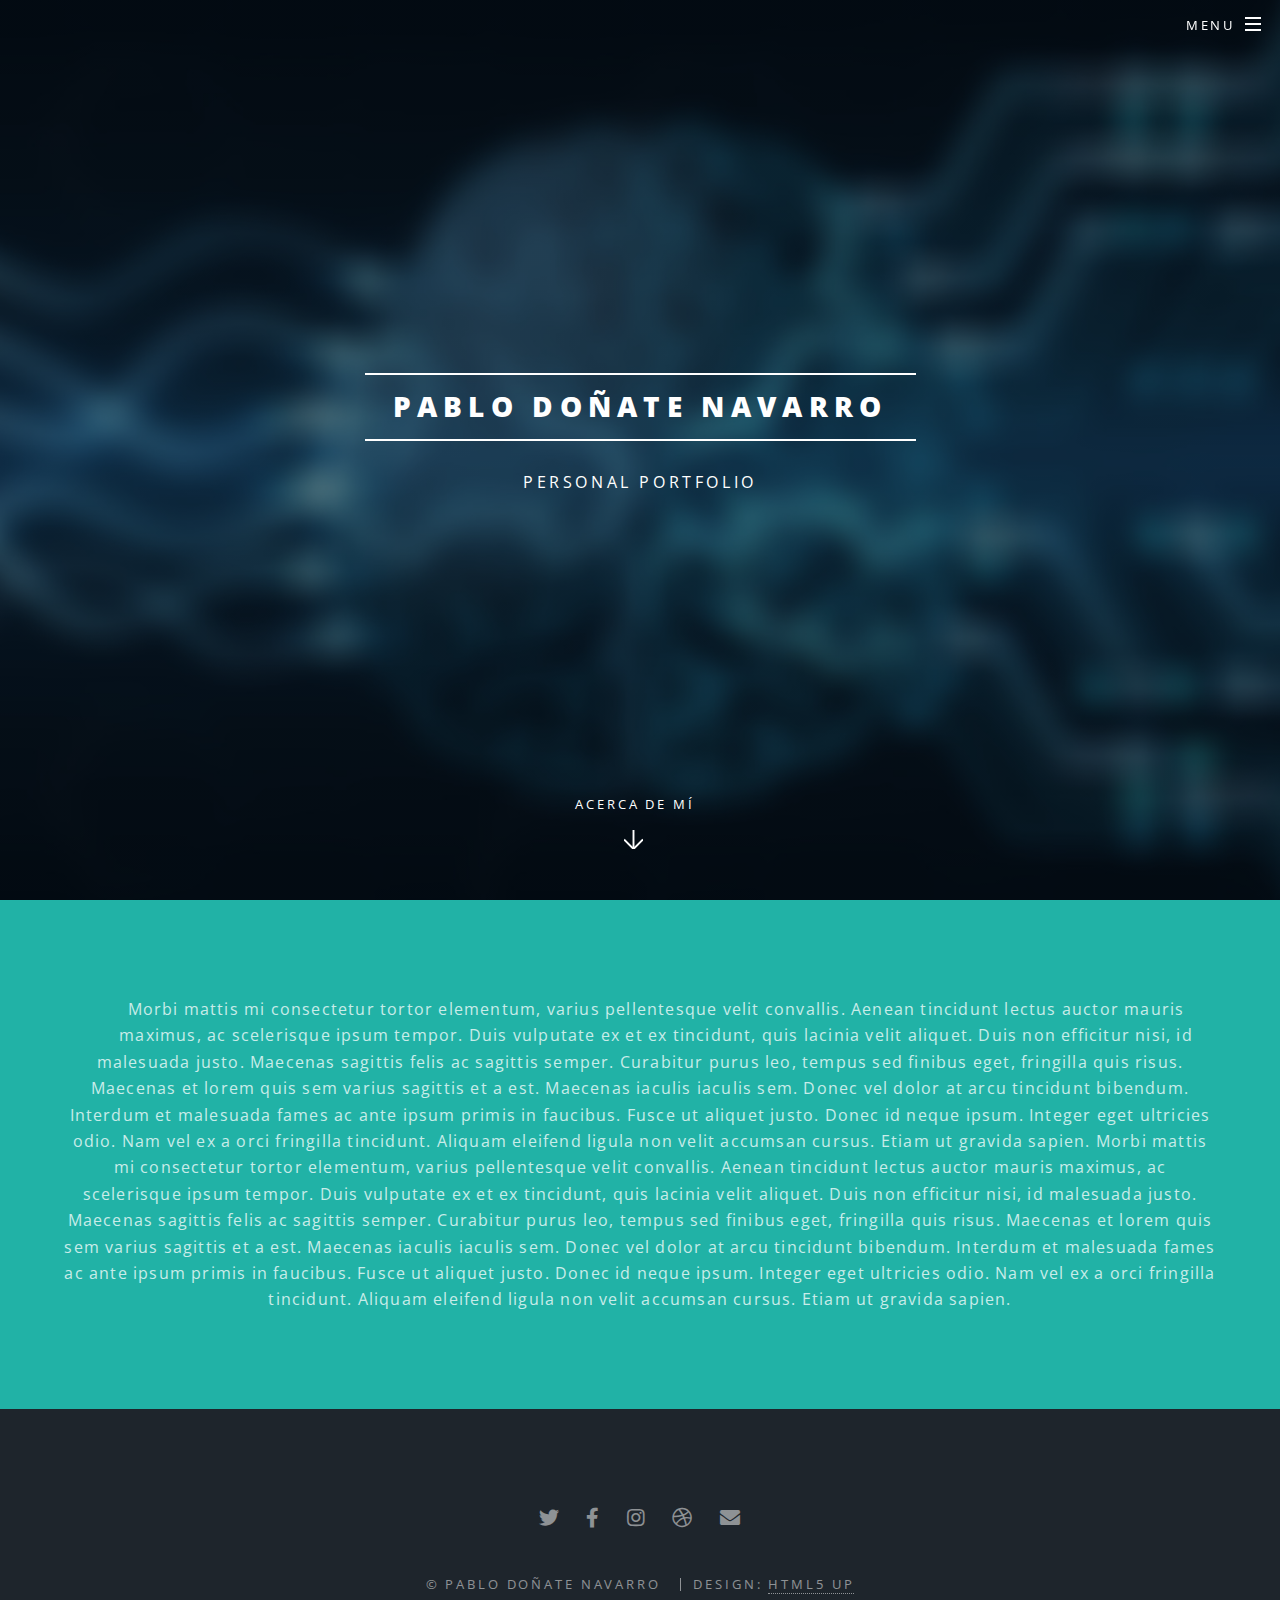
==== index.html @ fe50229f "Update index.html" ====
<!DOCTYPE HTML>
<!--
	Pablo Doñate Navarro
	html5up.net | @ajlkn
	Free for personal and commercial use under the CCA 3.0 license (html5up.net/license)
-->
<html>

<head>
	<title>Pablo Doñate Navarro</title>
	<meta charset="utf-8" />
	<meta name="viewport" content="width=device-width, initial-scale=1, user-scalable=no" />
	<link rel="stylesheet" href="assets/css/main.css" />
	<noscript>
		<link rel="stylesheet" href="assets/css/noscript.css" />
	</noscript>
</head>

<body class="landing is-preload">

	<!-- Page Wrapper -->
	<div id="page-wrapper">

		<!-- Header -->
		<header id="header" class="alt">
			<h1><a href="index.html">Pablo Doñate Navarro</a></h1>
			<nav id="nav">
				<ul>
					<li class="special">
						<a href="#menu" class="menuToggle"><span>Menu</span></a>
						<div id="menu">
							<ul>
								<li><a href="index.html">Home</a></li>
								<li><a href="projects.html">Proyectos</a></li>
								<li><a href="contact.html">Contacto</a></li>
							</ul>
						</div>
					</li>
				</ul>
			</nav>
		</header>

		<!-- Banner -->
		<section id="banner">
			<div class="inner">
				<h2>Pablo Doñate Navarro</h2>
				<p>Personal Portfolio</p>
			</div>
			<a href="#one" class="more scrolly">Acerca de mí</a>
		</section>

		<!-- One -->
		<section id="one" class="wrapper style1 special">
			<div class="inner text-justify">
				<p><span class="image left"><img src="images/Foto graduación.png" alt="" /></span>Morbi mattis mi
					consectetur tortor elementum, varius pellentesque velit convallis. Aenean tincidunt lectus
					auctor mauris maximus, ac scelerisque ipsum tempor. Duis vulputate ex et ex tincidunt, quis
					lacinia velit aliquet. Duis non efficitur nisi, id malesuada justo. Maecenas sagittis felis
					ac sagittis semper. Curabitur purus leo, tempus sed finibus eget, fringilla quis risus.
					Maecenas et lorem quis sem varius sagittis et a est. Maecenas iaculis iaculis sem. Donec vel
					dolor at arcu tincidunt bibendum. Interdum et malesuada fames ac ante ipsum primis in
					faucibus. Fusce ut aliquet justo. Donec id neque ipsum. Integer eget ultricies odio. Nam vel
					ex a orci fringilla tincidunt. Aliquam eleifend ligula non velit accumsan cursus. Etiam ut
					gravida sapien. Morbi mattis mi consectetur tortor elementum, varius pellentesque velit
					convallis. Aenean tincidunt lectus auctor mauris maximus, ac scelerisque ipsum tempor. Duis
					vulputate ex et ex tincidunt, quis lacinia velit aliquet. Duis non efficitur nisi, id
					malesuada justo. Maecenas sagittis felis ac sagittis semper. Curabitur purus leo, tempus sed
					finibus eget, fringilla quis risus. Maecenas et lorem quis sem varius sagittis et a est.
					Maecenas iaculis iaculis sem. Donec vel dolor at arcu tincidunt bibendum. Interdum et
					malesuada fames ac ante ipsum primis in faucibus. Fusce ut aliquet justo. Donec id neque
					ipsum. Integer eget ultricies odio. Nam vel ex a orci fringilla tincidunt. Aliquam eleifend
					ligula non velit accumsan cursus. Etiam ut gravida sapien.</p>
			</div>
		</section>

		<!-- Footer -->
		<footer id="footer">
			<ul class="icons">
				<li><a href="#" class="icon brands fa-twitter"><span class="label">Twitter</span></a></li>
				<li><a href="#" class="icon brands fa-facebook-f"><span class="label">Facebook</span></a></li>
				<li><a href="#" class="icon brands fa-instagram"><span class="label">Instagram</span></a></li>
				<li><a href="#" class="icon brands fa-dribbble"><span class="label">Dribbble</span></a></li>
				<li><a href="#" class="icon solid fa-envelope"><span class="label">Email</span></a></li>
			</ul>
			<ul class="copyright">
				<li>&copy; Pablo Doñate Navarro</li>
				<li>Design: <a href="http://html5up.net">HTML5 UP</a></li>
			</ul>
		</footer>

	</div>

	<!-- Scripts -->
	<script src="assets/js/jquery.min.js"></script>
	<script src="assets/js/jquery.scrollex.min.js"></script>
	<script src="assets/js/jquery.scrolly.min.js"></script>
	<script src="assets/js/browser.min.js"></script>
	<script src="assets/js/breakpoints.min.js"></script>
	<script src="assets/js/util.js"></script>
	<script src="assets/js/main.js"></script>

</body>

</html>
---- assets/css/main.css ----
@import url(fontawesome-all.min.css);
@import url("https://fonts.googleapis.com/css?family=Open+Sans:400,400italic,600,600italic,800,800italic");

/*
	Spectral by HTML5 UP
	html5up.net | @ajlkn
	Free for personal and commercial use under the CCA 3.0 license (html5up.net/license)
*/

html, body, div, span, applet, object,
iframe, h1, h2, h3, h4, h5, h6, p, blockquote,
pre, a, abbr, acronym, address, big, cite,
code, del, dfn, em, img, ins, kbd, q, s, samp,
small, strike, strong, sub, sup, tt, var, b,
u, i, center, dl, dt, dd, ol, ul, li, fieldset,
form, label, legend, table, caption, tbody,
tfoot, thead, tr, th, td, article, aside,
canvas, details, embed, figure, figcaption,
footer, header, hgroup, menu, nav, output, ruby,
section, summary, time, mark, audio, video {
	margin: 0;
	padding: 0;
	border: 0;
	font-size: 100%;
	font: inherit;
	vertical-align: baseline;}

article, aside, details, figcaption, figure,
footer, header, hgroup, menu, nav, section {
	display: block;}

body {
	line-height: 1;
}

ol, ul {
	list-style: none;
}

blockquote, q {
	quotes: none;
}

	blockquote:before, blockquote:after, q:before, q:after {
		content: '';
		content: none;
	}

table {
	border-collapse: collapse;
	border-spacing: 0;
}

body {
	-webkit-text-size-adjust: none;
}

mark {
	background-color: transparent;
	color: inherit;
}

input::-moz-focus-inner {
	border: 0;
	padding: 0;
}

input, select, textarea {
	-moz-appearance: none;
	-webkit-appearance: none;
	-ms-appearance: none;
	appearance: none;
}

/* Basic */

	@-ms-viewport {
		width: device-width;
	}

	html {
		box-sizing: border-box;
	}

	*, *:before, *:after {
		box-sizing: inherit;
	}

	body {
		background: #2e3842;
	}

		body.is-preload *, body.is-preload *:before, body.is-preload *:after {
			-moz-animation: none !important;
			-webkit-animation: none !important;
			-ms-animation: none !important;
			animation: none !important;
			-moz-transition: none !important;
			-webkit-transition: none !important;
			-ms-transition: none !important;
			transition: none !important;
		}

	body, input, select, textarea {
		color: #fff;
		font-family: "Open Sans", Helvetica, sans-serif;
		font-size: 15pt;
		font-weight: 400;
		letter-spacing: 0.075em;
		line-height: 1.65em;
	}

		@media screen and (max-width: 1680px) {

			body, input, select, textarea {
				font-size: 13pt;
			}

		}

		@media screen and (max-width: 1280px) {

			body, input, select, textarea {
				font-size: 12pt;
			}

		}

		@media screen and (max-width: 736px) {

			body, input, select, textarea {
				font-size: 11pt;
				letter-spacing: 0.0375em;
			}

		}

	a {
		-moz-transition: color 0.2s ease, border-bottom-color 0.2s ease;
		-webkit-transition: color 0.2s ease, border-bottom-color 0.2s ease;
		-ms-transition: color 0.2s ease, border-bottom-color 0.2s ease;
		transition: color 0.2s ease, border-bottom-color 0.2s ease;
		border-bottom: dotted 1px;
		color: inherit;
		text-decoration: none;
	}

		a:hover {
			border-bottom-color: transparent;
		}

	strong, b {
		color: #fff;
		font-weight: 600;
	}

	em, i {
		font-style: italic;
	}

	p {
		margin: 0 0 2em 0;
	}

	h1, h2, h3, h4, h5, h6 {
		color: #fff;
		font-weight: 800;
		letter-spacing: 0.225em;
		line-height: 1em;
		margin: 0 0 1em 0;
		text-transform: uppercase;
	}

		h1 a, h2 a, h3 a, h4 a, h5 a, h6 a {
			color: inherit;
			text-decoration: none;
		}

	h2 {
		font-size: 1.35em;
		line-height: 1.75em;
	}

		@media screen and (max-width: 736px) {

			h2 {
				font-size: 1.1em;
				line-height: 1.65em;
			}

		}

	h3 {
		font-size: 1.15em;
		line-height: 1.75em;
	}

		@media screen and (max-width: 736px) {

			h3 {
				font-size: 1em;
				line-height: 1.65em;
			}

		}

	h4 {
		font-size: 1em;
		line-height: 1.5em;
	}

	h5 {
		font-size: 0.8em;
		line-height: 1.5em;
	}

	h6 {
		font-size: 0.7em;
		line-height: 1.5em;
	}

	sub {
		font-size: 0.8em;
		position: relative;
		top: 0.5em;
	}

	sup {
		font-size: 0.8em;
		position: relative;
		top: -0.5em;
	}

	hr {
		border: 0;
		border-bottom: solid 2px #fff;
		margin: 3em 0;
	}

		hr.major {
			margin: 4.5em 0;
		}

	blockquote {
		border-left: solid 4px #fff;
		font-style: italic;
		margin: 0 0 2em 0;
		padding: 0.5em 0 0.5em 2em;
	}

	code {
		background: rgba(144, 144, 144, 0.25);
		border-radius: 3px;
		font-family: "Courier New", monospace;
		font-size: 0.9em;
		letter-spacing: 0;
		margin: 0 0.25em;
		padding: 0.25em 0.65em;
	}

	pre {
		-webkit-overflow-scrolling: touch;
		font-family: "Courier New", monospace;
		font-size: 0.9em;
		margin: 0 0 2em 0;
	}

		pre code {
			display: block;
			line-height: 1.75em;
			padding: 1em 1.5em;
			overflow-x: auto;
		}

	.align-left {
		text-align: left;
	}

	.align-center {
		text-align: center;
	}

	.align-right {
		text-align: right;
	}

/* Row */

	.row {
		display: flex;
		flex-wrap: wrap;
		box-sizing: border-box;
		align-items: stretch;
	}

		.row > * {
			box-sizing: border-box;
		}

		.row.gtr-uniform > * > :last-child {
			margin-bottom: 0;
		}

		.row.aln-left {
			justify-content: flex-start;
		}

		.row.aln-center {
			justify-content: center;
		}

		.row.aln-right {
			justify-content: flex-end;
		}

		.row.aln-top {
			align-items: flex-start;
		}

		.row.aln-middle {
			align-items: center;
		}

		.row.aln-bottom {
			align-items: flex-end;
		}

		.row > .imp {
			order: -1;
		}

		.row > .col-1 {
			width: 8.33333%;
		}

		.row > .off-1 {
			margin-left: 8.33333%;
		}

		.row > .col-2 {
			width: 16.66667%;
		}

		.row > .off-2 {
			margin-left: 16.66667%;
		}

		.row > .col-3 {
			width: 25%;
		}

		.row > .off-3 {
			margin-left: 25%;
		}

		.row > .col-4 {
			width: 33.33333%;
		}

		.row > .off-4 {
			margin-left: 33.33333%;
		}

		.row > .col-5 {
			width: 41.66667%;
		}

		.row > .off-5 {
			margin-left: 41.66667%;
		}

		.row > .col-6 {
			width: 50%;
		}

		.row > .off-6 {
			margin-left: 50%;
		}

		.row > .col-7 {
			width: 58.33333%;
		}

		.row > .off-7 {
			margin-left: 58.33333%;
		}

		.row > .col-8 {
			width: 66.66667%;
		}

		.row > .off-8 {
			margin-left: 66.66667%;
		}

		.row > .col-9 {
			width: 75%;
		}

		.row > .off-9 {
			margin-left: 75%;
		}

		.row > .col-10 {
			width: 83.33333%;
		}

		.row > .off-10 {
			margin-left: 83.33333%;
		}

		.row > .col-11 {
			width: 91.66667%;
		}

		.row > .off-11 {
			margin-left: 91.66667%;
		}

		.row > .col-12 {
			width: 100%;
		}

		.row > .off-12 {
			margin-left: 100%;
		}

		.row.gtr-0 {
			margin-top: 0;
			margin-left: 0em;
		}

			.row.gtr-0 > * {
				padding: 0 0 0 0em;
			}

			.row.gtr-0.gtr-uniform {
				margin-top: 0em;
			}

				.row.gtr-0.gtr-uniform > * {
					padding-top: 0em;
				}

		.row.gtr-25 {
			margin-top: 0;
			margin-left: -0.375em;
		}

			.row.gtr-25 > * {
				padding: 0 0 0 0.375em;
			}

			.row.gtr-25.gtr-uniform {
				margin-top: -0.375em;
			}

				.row.gtr-25.gtr-uniform > * {
					padding-top: 0.375em;
				}

		.row.gtr-50 {
			margin-top: 0;
			margin-left: -0.75em;
		}

			.row.gtr-50 > * {
				padding: 0 0 0 0.75em;
			}

			.row.gtr-50.gtr-uniform {
				margin-top: -0.75em;
			}

				.row.gtr-50.gtr-uniform > * {
					padding-top: 0.75em;
				}

		.row {
			margin-top: 0;
			margin-left: -1.5em;
		}

			.row > * {
				padding: 0 0 0 1.5em;
			}

			.row.gtr-uniform {
				margin-top: -1.5em;
			}

				.row.gtr-uniform > * {
					padding-top: 1.5em;
				}

		.row.gtr-150 {
			margin-top: 0;
			margin-left: -2.25em;
		}

			.row.gtr-150 > * {
				padding: 0 0 0 2.25em;
			}

			.row.gtr-150.gtr-uniform {
				margin-top: -2.25em;
			}

				.row.gtr-150.gtr-uniform > * {
					padding-top: 2.25em;
				}

		.row.gtr-200 {
			margin-top: 0;
			margin-left: -3em;
		}

			.row.gtr-200 > * {
				padding: 0 0 0 3em;
			}

			.row.gtr-200.gtr-uniform {
				margin-top: -3em;
			}

				.row.gtr-200.gtr-uniform > * {
					padding-top: 3em;
				}

		@media screen and (max-width: 1680px) {

			.row {
				display: flex;
				flex-wrap: wrap;
				box-sizing: border-box;
				align-items: stretch;
			}

				.row > * {
					box-sizing: border-box;
				}

				.row.gtr-uniform > * > :last-child {
					margin-bottom: 0;
				}

				.row.aln-left {
					justify-content: flex-start;
				}

				.row.aln-center {
					justify-content: center;
				}

				.row.aln-right {
					justify-content: flex-end;
				}

				.row.aln-top {
					align-items: flex-start;
				}

				.row.aln-middle {
					align-items: center;
				}

				.row.aln-bottom {
					align-items: flex-end;
				}

				.row > .imp-xlarge {
					order: -1;
				}

				.row > .col-1-xlarge {
					width: 8.33333%;
				}

				.row > .off-1-xlarge {
					margin-left: 8.33333%;
				}

				.row > .col-2-xlarge {
					width: 16.66667%;
				}

				.row > .off-2-xlarge {
					margin-left: 16.66667%;
				}

				.row > .col-3-xlarge {
					width: 25%;
				}

				.row > .off-3-xlarge {
					margin-left: 25%;
				}

				.row > .col-4-xlarge {
					width: 33.33333%;
				}

				.row > .off-4-xlarge {
					margin-left: 33.33333%;
				}

				.row > .col-5-xlarge {
					width: 41.66667%;
				}

				.row > .off-5-xlarge {
					margin-left: 41.66667%;
				}

				.row > .col-6-xlarge {
					width: 50%;
				}

				.row > .off-6-xlarge {
					margin-left: 50%;
				}

				.row > .col-7-xlarge {
					width: 58.33333%;
				}

				.row > .off-7-xlarge {
					margin-left: 58.33333%;
				}

				.row > .col-8-xlarge {
					width: 66.66667%;
				}

				.row > .off-8-xlarge {
					margin-left: 66.66667%;
				}

				.row > .col-9-xlarge {
					width: 75%;
				}

				.row > .off-9-xlarge {
					margin-left: 75%;
				}

				.row > .col-10-xlarge {
					width: 83.33333%;
				}

				.row > .off-10-xlarge {
					margin-left: 83.33333%;
				}

				.row > .col-11-xlarge {
					width: 91.66667%;
				}

				.row > .off-11-xlarge {
					margin-left: 91.66667%;
				}

				.row > .col-12-xlarge {
					width: 100%;
				}

				.row > .off-12-xlarge {
					margin-left: 100%;
				}

				.row.gtr-0 {
					margin-top: 0;
					margin-left: 0em;
				}

					.row.gtr-0 > * {
						padding: 0 0 0 0em;
					}

					.row.gtr-0.gtr-uniform {
						margin-top: 0em;
					}

						.row.gtr-0.gtr-uniform > * {
							padding-top: 0em;
						}

				.row.gtr-25 {
					margin-top: 0;
					margin-left: -0.375em;
				}

					.row.gtr-25 > * {
						padding: 0 0 0 0.375em;
					}

					.row.gtr-25.gtr-uniform {
						margin-top: -0.375em;
					}

						.row.gtr-25.gtr-uniform > * {
							padding-top: 0.375em;
						}

				.row.gtr-50 {
					margin-top: 0;
					margin-left: -0.75em;
				}

					.row.gtr-50 > * {
						padding: 0 0 0 0.75em;
					}

					.row.gtr-50.gtr-uniform {
						margin-top: -0.75em;
					}

						.row.gtr-50.gtr-uniform > * {
							padding-top: 0.75em;
						}

				.row {
					margin-top: 0;
					margin-left: -1.5em;
				}

					.row > * {
						padding: 0 0 0 1.5em;
					}

					.row.gtr-uniform {
						margin-top: -1.5em;
					}

						.row.gtr-uniform > * {
							padding-top: 1.5em;
						}

				.row.gtr-150 {
					margin-top: 0;
					margin-left: -2.25em;
				}

					.row.gtr-150 > * {
						padding: 0 0 0 2.25em;
					}

					.row.gtr-150.gtr-uniform {
						margin-top: -2.25em;
					}

						.row.gtr-150.gtr-uniform > * {
							padding-top: 2.25em;
						}

				.row.gtr-200 {
					margin-top: 0;
					margin-left: -3em;
				}

					.row.gtr-200 > * {
						padding: 0 0 0 3em;
					}

					.row.gtr-200.gtr-uniform {
						margin-top: -3em;
					}

						.row.gtr-200.gtr-uniform > * {
							padding-top: 3em;
						}

		}

		@media screen and (max-width: 1280px) {

			.row {
				display: flex;
				flex-wrap: wrap;
				box-sizing: border-box;
				align-items: stretch;
			}

				.row > * {
					box-sizing: border-box;
				}

				.row.gtr-uniform > * > :last-child {
					margin-bottom: 0;
				}

				.row.aln-left {
					justify-content: flex-start;
				}

				.row.aln-center {
					justify-content: center;
				}

				.row.aln-right {
					justify-content: flex-end;
				}

				.row.aln-top {
					align-items: flex-start;
				}

				.row.aln-middle {
					align-items: center;
				}

				.row.aln-bottom {
					align-items: flex-end;
				}

				.row > .imp-large {
					order: -1;
				}

				.row > .col-1-large {
					width: 8.33333%;
				}

				.row > .off-1-large {
					margin-left: 8.33333%;
				}

				.row > .col-2-large {
					width: 16.66667%;
				}

				.row > .off-2-large {
					margin-left: 16.66667%;
				}

				.row > .col-3-large {
					width: 25%;
				}

				.row > .off-3-large {
					margin-left: 25%;
				}

				.row > .col-4-large {
					width: 33.33333%;
				}

				.row > .off-4-large {
					margin-left: 33.33333%;
				}

				.row > .col-5-large {
					width: 41.66667%;
				}

				.row > .off-5-large {
					margin-left: 41.66667%;
				}

				.row > .col-6-large {
					width: 50%;
				}

				.row > .off-6-large {
					margin-left: 50%;
				}

				.row > .col-7-large {
					width: 58.33333%;
				}

				.row > .off-7-large {
					margin-left: 58.33333%;
				}

				.row > .col-8-large {
					width: 66.66667%;
				}

				.row > .off-8-large {
					margin-left: 66.66667%;
				}

				.row > .col-9-large {
					width: 75%;
				}

				.row > .off-9-large {
					margin-left: 75%;
				}

				.row > .col-10-large {
					width: 83.33333%;
				}

				.row > .off-10-large {
					margin-left: 83.33333%;
				}

				.row > .col-11-large {
					width: 91.66667%;
				}

				.row > .off-11-large {
					margin-left: 91.66667%;
				}

				.row > .col-12-large {
					width: 100%;
				}

				.row > .off-12-large {
					margin-left: 100%;
				}

				.row.gtr-0 {
					margin-top: 0;
					margin-left: 0em;
				}

					.row.gtr-0 > * {
						padding: 0 0 0 0em;
					}

					.row.gtr-0.gtr-uniform {
						margin-top: 0em;
					}

						.row.gtr-0.gtr-uniform > * {
							padding-top: 0em;
						}

				.row.gtr-25 {
					margin-top: 0;
					margin-left: -0.375em;
				}

					.row.gtr-25 > * {
						padding: 0 0 0 0.375em;
					}

					.row.gtr-25.gtr-uniform {
						margin-top: -0.375em;
					}

						.row.gtr-25.gtr-uniform > * {
							padding-top: 0.375em;
						}

				.row.gtr-50 {
					margin-top: 0;
					margin-left: -0.75em;
				}

					.row.gtr-50 > * {
						padding: 0 0 0 0.75em;
					}

					.row.gtr-50.gtr-uniform {
						margin-top: -0.75em;
					}

						.row.gtr-50.gtr-uniform > * {
							padding-top: 0.75em;
						}

				.row {
					margin-top: 0;
					margin-left: -1.5em;
				}

					.row > * {
						padding: 0 0 0 1.5em;
					}

					.row.gtr-uniform {
						margin-top: -1.5em;
					}

						.row.gtr-uniform > * {
							padding-top: 1.5em;
						}

				.row.gtr-150 {
					margin-top: 0;
					margin-left: -2.25em;
				}

					.row.gtr-150 > * {
						padding: 0 0 0 2.25em;
					}

					.row.gtr-150.gtr-uniform {
						margin-top: -2.25em;
					}

						.row.gtr-150.gtr-uniform > * {
							padding-top: 2.25em;
						}

				.row.gtr-200 {
					margin-top: 0;
					margin-left: -3em;
				}

					.row.gtr-200 > * {
						padding: 0 0 0 3em;
					}

					.row.gtr-200.gtr-uniform {
						margin-top: -3em;
					}

						.row.gtr-200.gtr-uniform > * {
							padding-top: 3em;
						}

		}

		@media screen and (max-width: 980px) {

			.row {
				display: flex;
				flex-wrap: wrap;
				box-sizing: border-box;
				align-items: stretch;
			}

				.row > * {
					box-sizing: border-box;
				}

				.row.gtr-uniform > * > :last-child {
					margin-bottom: 0;
				}

				.row.aln-left {
					justify-content: flex-start;
				}

				.row.aln-center {
					justify-content: center;
				}

				.row.aln-right {
					justify-content: flex-end;
				}

				.row.aln-top {
					align-items: flex-start;
				}

				.row.aln-middle {
					align-items: center;
				}

				.row.aln-bottom {
					align-items: flex-end;
				}

				.row > .imp-medium {
					order: -1;
				}

				.row > .col-1-medium {
					width: 8.33333%;
				}

				.row > .off-1-medium {
					margin-left: 8.33333%;
				}

				.row > .col-2-medium {
					width: 16.66667%;
				}

				.row > .off-2-medium {
					margin-left: 16.66667%;
				}

				.row > .col-3-medium {
					width: 25%;
				}

				.row > .off-3-medium {
					margin-left: 25%;
				}

				.row > .col-4-medium {
					width: 33.33333%;
				}

				.row > .off-4-medium {
					margin-left: 33.33333%;
				}

				.row > .col-5-medium {
					width: 41.66667%;
				}

				.row > .off-5-medium {
					margin-left: 41.66667%;
				}

				.row > .col-6-medium {
					width: 50%;
				}

				.row > .off-6-medium {
					margin-left: 50%;
				}

				.row > .col-7-medium {
					width: 58.33333%;
				}

				.row > .off-7-medium {
					margin-left: 58.33333%;
				}

				.row > .col-8-medium {
					width: 66.66667%;
				}

				.row > .off-8-medium {
					margin-left: 66.66667%;
				}

				.row > .col-9-medium {
					width: 75%;
				}

				.row > .off-9-medium {
					margin-left: 75%;
				}

				.row > .col-10-medium {
					width: 83.33333%;
				}

				.row > .off-10-medium {
					margin-left: 83.33333%;
				}

				.row > .col-11-medium {
					width: 91.66667%;
				}

				.row > .off-11-medium {
					margin-left: 91.66667%;
				}

				.row > .col-12-medium {
					width: 100%;
				}

				.row > .off-12-medium {
					margin-left: 100%;
				}

				.row.gtr-0 {
					margin-top: 0;
					margin-left: 0em;
				}

					.row.gtr-0 > * {
						padding: 0 0 0 0em;
					}

					.row.gtr-0.gtr-uniform {
						margin-top: 0em;
					}

						.row.gtr-0.gtr-uniform > * {
							padding-top: 0em;
						}

				.row.gtr-25 {
					margin-top: 0;
					margin-left: -0.375em;
				}

					.row.gtr-25 > * {
						padding: 0 0 0 0.375em;
					}

					.row.gtr-25.gtr-uniform {
						margin-top: -0.375em;
					}

						.row.gtr-25.gtr-uniform > * {
							padding-top: 0.375em;
						}

				.row.gtr-50 {
					margin-top: 0;
					margin-left: -0.75em;
				}

					.row.gtr-50 > * {
						padding: 0 0 0 0.75em;
					}

					.row.gtr-50.gtr-uniform {
						margin-top: -0.75em;
					}

						.row.gtr-50.gtr-uniform > * {
							padding-top: 0.75em;
						}

				.row {
					margin-top: 0;
					margin-left: -1.5em;
				}

					.row > * {
						padding: 0 0 0 1.5em;
					}

					.row.gtr-uniform {
						margin-top: -1.5em;
					}

						.row.gtr-uniform > * {
							padding-top: 1.5em;
						}

				.row.gtr-150 {
					margin-top: 0;
					margin-left: -2.25em;
				}

					.row.gtr-150 > * {
						padding: 0 0 0 2.25em;
					}

					.row.gtr-150.gtr-uniform {
						margin-top: -2.25em;
					}

						.row.gtr-150.gtr-uniform > * {
							padding-top: 2.25em;
						}

				.row.gtr-200 {
					margin-top: 0;
					margin-left: -3em;
				}

					.row.gtr-200 > * {
						padding: 0 0 0 3em;
					}

					.row.gtr-200.gtr-uniform {
						margin-top: -3em;
					}

						.row.gtr-200.gtr-uniform > * {
							padding-top: 3em;
						}

		}

		@media screen and (max-width: 736px) {

			.row {
				display: flex;
				flex-wrap: wrap;
				box-sizing: border-box;
				align-items: stretch;
			}

				.row > * {
					box-sizing: border-box;
				}

				.row.gtr-uniform > * > :last-child {
					margin-bottom: 0;
				}

				.row.aln-left {
					justify-content: flex-start;
				}

				.row.aln-center {
					justify-content: center;
				}

				.row.aln-right {
					justify-content: flex-end;
				}

				.row.aln-top {
					align-items: flex-start;
				}

				.row.aln-middle {
					align-items: center;
				}

				.row.aln-bottom {
					align-items: flex-end;
				}

				.row > .imp-small {
					order: -1;
				}

				.row > .col-1-small {
					width: 8.33333%;
				}

				.row > .off-1-small {
					margin-left: 8.33333%;
				}

				.row > .col-2-small {
					width: 16.66667%;
				}

				.row > .off-2-small {
					margin-left: 16.66667%;
				}

				.row > .col-3-small {
					width: 25%;
				}

				.row > .off-3-small {
					margin-left: 25%;
				}

				.row > .col-4-small {
					width: 33.33333%;
				}

				.row > .off-4-small {
					margin-left: 33.33333%;
				}

				.row > .col-5-small {
					width: 41.66667%;
				}

				.row > .off-5-small {
					margin-left: 41.66667%;
				}

				.row > .col-6-small {
					width: 50%;
				}

				.row > .off-6-small {
					margin-left: 50%;
				}

				.row > .col-7-small {
					width: 58.33333%;
				}

				.row > .off-7-small {
					margin-left: 58.33333%;
				}

				.row > .col-8-small {
					width: 66.66667%;
				}

				.row > .off-8-small {
					margin-left: 66.66667%;
				}

				.row > .col-9-small {
					width: 75%;
				}

				.row > .off-9-small {
					margin-left: 75%;
				}

				.row > .col-10-small {
					width: 83.33333%;
				}

				.row > .off-10-small {
					margin-left: 83.33333%;
				}

				.row > .col-11-small {
					width: 91.66667%;
				}

				.row > .off-11-small {
					margin-left: 91.66667%;
				}

				.row > .col-12-small {
					width: 100%;
				}

				.row > .off-12-small {
					margin-left: 100%;
				}

				.row.gtr-0 {
					margin-top: 0;
					margin-left: 0em;
				}

					.row.gtr-0 > * {
						padding: 0 0 0 0em;
					}

					.row.gtr-0.gtr-uniform {
						margin-top: 0em;
					}

						.row.gtr-0.gtr-uniform > * {
							padding-top: 0em;
						}

				.row.gtr-25 {
					margin-top: 0;
					margin-left: -0.375em;
				}

					.row.gtr-25 > * {
						padding: 0 0 0 0.375em;
					}

					.row.gtr-25.gtr-uniform {
						margin-top: -0.375em;
					}

						.row.gtr-25.gtr-uniform > * {
							padding-top: 0.375em;
						}

				.row.gtr-50 {
					margin-top: 0;
					margin-left: -0.75em;
				}

					.row.gtr-50 > * {
						padding: 0 0 0 0.75em;
					}

					.row.gtr-50.gtr-uniform {
						margin-top: -0.75em;
					}

						.row.gtr-50.gtr-uniform > * {
							padding-top: 0.75em;
						}

				.row {
					margin-top: 0;
					margin-left: -1.5em;
				}

					.row > * {
						padding: 0 0 0 1.5em;
					}

					.row.gtr-uniform {
						margin-top: -1.5em;
					}

						.row.gtr-uniform > * {
							padding-top: 1.5em;
						}

				.row.gtr-150 {
					margin-top: 0;
					margin-left: -2.25em;
				}

					.row.gtr-150 > * {
						padding: 0 0 0 2.25em;
					}

					.row.gtr-150.gtr-uniform {
						margin-top: -2.25em;
					}

						.row.gtr-150.gtr-uniform > * {
							padding-top: 2.25em;
						}

				.row.gtr-200 {
					margin-top: 0;
					margin-left: -3em;
				}

					.row.gtr-200 > * {
						padding: 0 0 0 3em;
					}

					.row.gtr-200.gtr-uniform {
						margin-top: -3em;
					}

						.row.gtr-200.gtr-uniform > * {
							padding-top: 3em;
						}

		}

		@media screen and (max-width: 480px) {

			.row {
				display: flex;
				flex-wrap: wrap;
				box-sizing: border-box;
				align-items: stretch;
			}

				.row > * {
					box-sizing: border-box;
				}

				.row.gtr-uniform > * > :last-child {
					margin-bottom: 0;
				}

				.row.aln-left {
					justify-content: flex-start;
				}

				.row.aln-center {
					justify-content: center;
				}

				.row.aln-right {
					justify-content: flex-end;
				}

				.row.aln-top {
					align-items: flex-start;
				}

				.row.aln-middle {
					align-items: center;
				}

				.row.aln-bottom {
					align-items: flex-end;
				}

				.row > .imp-xsmall {
					order: -1;
				}

				.row > .col-1-xsmall {
					width: 8.33333%;
				}

				.row > .off-1-xsmall {
					margin-left: 8.33333%;
				}

				.row > .col-2-xsmall {
					width: 16.66667%;
				}

				.row > .off-2-xsmall {
					margin-left: 16.66667%;
				}

				.row > .col-3-xsmall {
					width: 25%;
				}

				.row > .off-3-xsmall {
					margin-left: 25%;
				}

				.row > .col-4-xsmall {
					width: 33.33333%;
				}

				.row > .off-4-xsmall {
					margin-left: 33.33333%;
				}

				.row > .col-5-xsmall {
					width: 41.66667%;
				}

				.row > .off-5-xsmall {
					margin-left: 41.66667%;
				}

				.row > .col-6-xsmall {
					width: 50%;
				}

				.row > .off-6-xsmall {
					margin-left: 50%;
				}

				.row > .col-7-xsmall {
					width: 58.33333%;
				}

				.row > .off-7-xsmall {
					margin-left: 58.33333%;
				}

				.row > .col-8-xsmall {
					width: 66.66667%;
				}

				.row > .off-8-xsmall {
					margin-left: 66.66667%;
				}

				.row > .col-9-xsmall {
					width: 75%;
				}

				.row > .off-9-xsmall {
					margin-left: 75%;
				}

				.row > .col-10-xsmall {
					width: 83.33333%;
				}

				.row > .off-10-xsmall {
					margin-left: 83.33333%;
				}

				.row > .col-11-xsmall {
					width: 91.66667%;
				}

				.row > .off-11-xsmall {
					margin-left: 91.66667%;
				}

				.row > .col-12-xsmall {
					width: 100%;
				}

				.row > .off-12-xsmall {
					margin-left: 100%;
				}

				.row.gtr-0 {
					margin-top: 0;
					margin-left: 0em;
				}

					.row.gtr-0 > * {
						padding: 0 0 0 0em;
					}

					.row.gtr-0.gtr-uniform {
						margin-top: 0em;
					}

						.row.gtr-0.gtr-uniform > * {
							padding-top: 0em;
						}

				.row.gtr-25 {
					margin-top: 0;
					margin-left: -0.375em;
				}

					.row.gtr-25 > * {
						padding: 0 0 0 0.375em;
					}

					.row.gtr-25.gtr-uniform {
						margin-top: -0.375em;
					}

						.row.gtr-25.gtr-uniform > * {
							padding-top: 0.375em;
						}

				.row.gtr-50 {
					margin-top: 0;
					margin-left: -0.75em;
				}

					.row.gtr-50 > * {
						padding: 0 0 0 0.75em;
					}

					.row.gtr-50.gtr-uniform {
						margin-top: -0.75em;
					}

						.row.gtr-50.gtr-uniform > * {
							padding-top: 0.75em;
						}

				.row {
					margin-top: 0;
					margin-left: -1.5em;
				}

					.row > * {
						padding: 0 0 0 1.5em;
					}

					.row.gtr-uniform {
						margin-top: -1.5em;
					}

						.row.gtr-uniform > * {
							padding-top: 1.5em;
						}

				.row.gtr-150 {
					margin-top: 0;
					margin-left: -2.25em;
				}

					.row.gtr-150 > * {
						padding: 0 0 0 2.25em;
					}

					.row.gtr-150.gtr-uniform {
						margin-top: -2.25em;
					}

						.row.gtr-150.gtr-uniform > * {
							padding-top: 2.25em;
						}

				.row.gtr-200 {
					margin-top: 0;
					margin-left: -3em;
				}

					.row.gtr-200 > * {
						padding: 0 0 0 3em;
					}

					.row.gtr-200.gtr-uniform {
						margin-top: -3em;
					}

						.row.gtr-200.gtr-uniform > * {
							padding-top: 3em;
						}

		}

/* Section/Article */

	section.special, article.special {
		text-align: center;
	}

	header p {
		color: rgba(255, 255, 255, 0.5);
		position: relative;
		top: -0.25em;
	}

	header h3 + p {
		font-size: 1.1em;
	}

	header h4 + p,
	header h5 + p,
	header h6 + p {
		font-size: 0.9em;
	}

	header.major {
		margin: 0 0 3.5em 0;
	}

		header.major h2, header.major h3, header.major h4, header.major h5, header.major h6 {
			border-bottom: solid 2px #fff;
			display: inline-block;
			padding-bottom: 1em;
			position: relative;
		}

			header.major h2:after, header.major h3:after, header.major h4:after, header.major h5:after, header.major h6:after {
				content: '';
				display: block;
				height: 1px;
			}

		header.major p {
			color: #fff;
			top: 0;
		}

		@media screen and (max-width: 736px) {

			header.major {
				margin: 0 0 2em 0;
			}

		}

	@media screen and (max-width: 980px) {

		header br {
			display: none;
		}

	}

/* Form */

	form {
		margin: 0 0 2em 0;
	}

	label {
		color: #fff;
		display: block;
		font-size: 0.9em;
		font-weight: 600;
		margin: 0 0 1em 0;
	}

	input[type="text"],
	input[type="password"],
	input[type="email"],
	select,
	textarea {
		-moz-appearance: none;
		-webkit-appearance: none;
		-ms-appearance: none;
		appearance: none;
		background-color: rgba(144, 144, 144, 0.25);
		border-radius: 3px;
		border: none;
		color: inherit;
		display: block;
		outline: 0;
		padding: 0 1em;
		text-decoration: none;
		width: 100%;
	}

		input[type="text"]:invalid,
		input[type="password"]:invalid,
		input[type="email"]:invalid,
		select:invalid,
		textarea:invalid {
			box-shadow: none;
		}

		input[type="text"]:focus,
		input[type="password"]:focus,
		input[type="email"]:focus,
		select:focus,
		textarea:focus {
			box-shadow: 0 0 0 2px #21b2a6;
		}

	select {
		background-size: 1.25em;
		background-repeat: no-repeat;
		background-position: calc(100% - 1em) center;
		height: 2.75em;
		padding-right: 2.75em;
		text-overflow: ellipsis;
	}

		select:focus::-ms-value {
			background-color: transparent;
		}

		select::-ms-expand {
			display: none;
		}

	input[type="text"],
	input[type="password"],
	input[type="email"],
	select {
		height: 2.75em;
	}

	textarea {
		padding: 0.75em 1em;
	}

	input[type="checkbox"],
	input[type="radio"] {
		-moz-appearance: none;
		-webkit-appearance: none;
		-ms-appearance: none;
		appearance: none;
		display: block;
		float: left;
		margin-right: -2em;
		opacity: 0;
		width: 1em;
		z-index: -1;
	}

		input[type="checkbox"] + label,
		input[type="radio"] + label {
			text-decoration: none;
			color: #fff;
			cursor: pointer;
			display: inline-block;
			font-size: 1em;
			font-weight: 400;
			padding-left: 2.4em;
			padding-right: 0.75em;
			position: relative;
		}

			input[type="checkbox"] + label:before,
			input[type="radio"] + label:before {
				-moz-osx-font-smoothing: grayscale;
				-webkit-font-smoothing: antialiased;
				display: inline-block;
				font-style: normal;
				font-variant: normal;
				text-rendering: auto;
				line-height: 1;
				text-transform: none !important;
				font-family: 'Font Awesome 5 Free';
				font-weight: 900;
			}

			input[type="checkbox"] + label:before,
			input[type="radio"] + label:before {
				background: rgba(144, 144, 144, 0.25);
				border-radius: 3px;
				content: '';
				display: inline-block;
				font-size: 0.8em;
				height: 2.0625em;
				left: 0;
				line-height: 2.0625em;
				position: absolute;
				text-align: center;
				top: 0;
				width: 2.0625em;
			}

		input[type="checkbox"]:checked + label:before,
		input[type="radio"]:checked + label:before {
			background: #2e3842;
			color: #fff;
			content: '\f00c';
		}

		input[type="checkbox"]:focus + label:before,
		input[type="radio"]:focus + label:before {
			box-shadow: 0 0 0 2px #21b2a6;
		}

	input[type="checkbox"] + label:before {
		border-radius: 3px;
	}

	input[type="radio"] + label:before {
		border-radius: 100%;
	}

	::-webkit-input-placeholder {
		color: rgba(255, 255, 255, 0.5) !important;
		opacity: 1.0;
	}

	:-moz-placeholder {
		color: rgba(255, 255, 255, 0.5) !important;
		opacity: 1.0;
	}

	::-moz-placeholder {
		color: rgba(255, 255, 255, 0.5) !important;
		opacity: 1.0;
	}

	:-ms-input-placeholder {
		color: rgba(255, 255, 255, 0.5) !important;
		opacity: 1.0;
	}

/* Box */

	.box {
		border-radius: 3px;
		border: solid 2px #fff;
		margin-bottom: 2em;
		padding: 1.5em;
	}

		.box > :last-child,
		.box > :last-child > :last-child,
		.box > :last-child > :last-child > :last-child {
			margin-bottom: 0;
		}

		.box.alt {
			border: 0;
			border-radius: 0;
			padding: 0;
		}

/* Icon */

	.icon {
		text-decoration: none;
		border-bottom: none;
		position: relative;
	}

		.icon:before {
			-moz-osx-font-smoothing: grayscale;
			-webkit-font-smoothing: antialiased;
			display: inline-block;
			font-style: normal;
			font-variant: normal;
			text-rendering: auto;
			line-height: 1;
			text-transform: none !important;
			font-family: 'Font Awesome 5 Free';
			font-weight: 400;
		}

		.icon > .label {
			display: none;
		}

		.icon:before {
			line-height: inherit;
		}

		.icon.solid:before {
			font-weight: 900;
		}

		.icon.brands:before {
			font-family: 'Font Awesome 5 Brands';
		}

		.icon.major {
			-moz-transform: rotate(-45deg);
			-webkit-transform: rotate(-45deg);
			-ms-transform: rotate(-45deg);
			transform: rotate(-45deg);
			border-radius: 3px;
			border: solid 2px #fff;
			display: inline-block;
			font-size: 1.35em;
			height: calc(3em + 2px);
			line-height: 3em;
			text-align: center;
			width: calc(3em + 2px);
		}

			.icon.major:before {
				-moz-transform: rotate(45deg);
				-webkit-transform: rotate(45deg);
				-ms-transform: rotate(45deg);
				transform: rotate(45deg);
				display: inline-block;
				font-size: 1.5em;
			}

			@media screen and (max-width: 736px) {

				.icon.major {
					font-size: 1em;
				}

			}

		.icon.style1 {
			color: #00ffcc;
		}

		.icon.style2 {
			color: #00f0ff;
		}

		.icon.style3 {
			color: #76ddff;
		}

/* Image */

	.image {
		border-radius: 3px;
		border: 0;
		display: inline-block;
		position: relative;
	}

		.image img {
			border-radius: 3px;
			display: block;
		}

		.image.left {
			float: left;
			margin: 0 2em 2em 0;
			top: 0.25em;
		}

		.image.right {
			float: right;
			margin: 0 0 2em 2em;
			top: 0.25em;
		}

		.image.left, .image.right {
			max-width: 40%;
		}

			.image.left img, .image.right img {
				width: 100%;
			}

		.image.fit {
			display: block;
			margin: 0 0 2em 0;
			width: 100%;
		}

			.image.fit img {
				width: 100%;
			}

/* List */

	ol {
		list-style: decimal;
		margin: 0 0 2em 0;
		padding-left: 1.25em;
	}

		ol li {
			padding-left: 0.25em;
		}

	ul {
		list-style: disc;
		margin: 0 0 2em 0;
		padding-left: 1em;
	}

		ul li {
			padding-left: 0.5em;
		}

		ul.alt {
			list-style: none;
			padding-left: 0;
		}

			ul.alt li {
				border-top: solid 1px #fff;
				padding: 0.5em 0;
			}

				ul.alt li:first-child {
					border-top: 0;
					padding-top: 0;
				}

	dl {
		margin: 0 0 2em 0;
	}

/* Actions */

	ul.actions {
		display: -moz-flex;
		display: -webkit-flex;
		display: -ms-flex;
		display: flex;
		cursor: default;
		list-style: none;
		margin-left: -1em;
		padding-left: 0;
	}

		ul.actions li {
			padding: 0 0 0 1em;
			vertical-align: middle;
		}

		ul.actions.special {
			-moz-justify-content: center;
			-webkit-justify-content: center;
			-ms-justify-content: center;
			justify-content: center;
			width: 100%;
			margin-left: 0;
		}

			ul.actions.special li:first-child {
				padding-left: 0;
			}

		ul.actions.stacked {
			-moz-flex-direction: column;
			-webkit-flex-direction: column;
			-ms-flex-direction: column;
			flex-direction: column;
			margin-left: 0;
		}

			ul.actions.stacked li {
				padding: 1em 0 0 0;
			}

				ul.actions.stacked li:first-child {
					padding-top: 0;
				}

		ul.actions.fit {
			width: calc(100% + 1em);
		}

			ul.actions.fit li {
				-moz-flex-grow: 1;
				-webkit-flex-grow: 1;
				-ms-flex-grow: 1;
				flex-grow: 1;
				-moz-flex-shrink: 1;
				-webkit-flex-shrink: 1;
				-ms-flex-shrink: 1;
				flex-shrink: 1;
				width: 100%;
			}

				ul.actions.fit li > * {
					width: 100%;
				}

			ul.actions.fit.stacked {
				width: 100%;
			}

		@media screen and (max-width: 480px) {

			ul.actions:not(.fixed) {
				-moz-flex-direction: column;
				-webkit-flex-direction: column;
				-ms-flex-direction: column;
				flex-direction: column;
				margin-left: 0;
				width: 100% !important;
			}

				ul.actions:not(.fixed) li {
					-moz-flex-grow: 1;
					-webkit-flex-grow: 1;
					-ms-flex-grow: 1;
					flex-grow: 1;
					-moz-flex-shrink: 1;
					-webkit-flex-shrink: 1;
					-ms-flex-shrink: 1;
					flex-shrink: 1;
					padding: 1em 0 0 0;
					text-align: center;
					width: 100%;
				}

					ul.actions:not(.fixed) li > * {
						width: 100%;
					}

					ul.actions:not(.fixed) li:first-child {
						padding-top: 0;
					}

					ul.actions:not(.fixed) li input[type="submit"],
					ul.actions:not(.fixed) li input[type="reset"],
					ul.actions:not(.fixed) li input[type="button"],
					ul.actions:not(.fixed) li button,
					ul.actions:not(.fixed) li .button {
						width: 100%;
					}

						ul.actions:not(.fixed) li input[type="submit"].icon:before,
						ul.actions:not(.fixed) li input[type="reset"].icon:before,
						ul.actions:not(.fixed) li input[type="button"].icon:before,
						ul.actions:not(.fixed) li button.icon:before,
						ul.actions:not(.fixed) li .button.icon:before {
							margin-left: -0.5em;
						}

		}

/* Icons */

	ul.icons {
		cursor: default;
		list-style: none;
		padding-left: 0;
	}

		ul.icons li {
			display: inline-block;
			padding: 0 1em 0 0;
		}

			ul.icons li:last-child {
				padding-right: 0 !important;
			}

		ul.icons.major {
			padding: 1em 0;
		}

			ul.icons.major li {
				padding-right: 3.5em;
			}

				@media screen and (max-width: 736px) {

					ul.icons.major li {
						padding: 0 1em !important;
					}

				}

/* Table */

	.table-wrapper {
		-webkit-overflow-scrolling: touch;
		overflow-x: auto;
	}

	table {
		margin: 0 0 2em 0;
		width: 100%;
	}

		table tbody tr {
			border: solid 1px #fff;
			border-left: 0;
			border-right: 0;
		}

			table tbody tr:nth-child(2n + 1) {
				background-color: rgba(144, 144, 144, 0.25);
			}

		table td {
			padding: 0.75em 0.75em;
		}

		table th {
			color: #fff;
			font-size: 0.9em;
			font-weight: 600;
			padding: 0 0.75em 0.75em 0.75em;
			text-align: left;
		}

		table thead {
			border-bottom: solid 2px #fff;
		}

		table tfoot {
			border-top: solid 2px #fff;
		}

		table.alt {
			border-collapse: separate;
		}

			table.alt tbody tr td {
				border: solid 1px #fff;
				border-left-width: 0;
				border-top-width: 0;
			}

				table.alt tbody tr td:first-child {
					border-left-width: 1px;
				}

			table.alt tbody tr:first-child td {
				border-top-width: 1px;
			}

			table.alt thead {
				border-bottom: 0;
			}

			table.alt tfoot {
				border-top: 0;
			}

/* Button */

	input[type="submit"],
	input[type="reset"],
	input[type="button"],
	button,
	.button {
		-moz-appearance: none;
		-webkit-appearance: none;
		-ms-appearance: none;
		appearance: none;
		-moz-transition: background-color 0.2s ease-in-out, color 0.2s ease-in-out;
		-webkit-transition: background-color 0.2s ease-in-out, color 0.2s ease-in-out;
		-ms-transition: background-color 0.2s ease-in-out, color 0.2s ease-in-out;
		transition: background-color 0.2s ease-in-out, color 0.2s ease-in-out;
		background-color: transparent;
		border-radius: 3px;
		border: 0;
		box-shadow: inset 0 0 0 2px #fff;
		color: #fff;
		cursor: pointer;
		display: inline-block;
		font-size: 0.8em;
		font-weight: 600;
		height: 3.125em;
		letter-spacing: 0.225em;
		line-height: 3.125em;
		max-width: 30em;
		padding: 0 2.75em;
		text-align: center;
		text-decoration: none;
		text-transform: uppercase;
		white-space: nowrap;
		overflow: hidden;
		text-overflow: ellipsis;
	}

		input[type="submit"]:hover,
		input[type="reset"]:hover,
		input[type="button"]:hover,
		button:hover,
		.button:hover {
			background-color: rgba(144, 144, 144, 0.25);
		}

		input[type="submit"]:active,
		input[type="reset"]:active,
		input[type="button"]:active,
		button:active,
		.button:active {
			background-color: rgba(144, 144, 144, 0.5);
		}

		input[type="submit"].icon:before,
		input[type="reset"].icon:before,
		input[type="button"].icon:before,
		button.icon:before,
		.button.icon:before {
			margin-right: 0.5em;
		}

		input[type="submit"].fit,
		input[type="reset"].fit,
		input[type="button"].fit,
		button.fit,
		.button.fit {
			width: 100%;
		}

		input[type="submit"].small,
		input[type="reset"].small,
		input[type="button"].small,
		button.small,
		.button.small {
			font-size: 0.8em;
		}

		input[type="submit"].large,
		input[type="reset"].large,
		input[type="button"].large,
		button.large,
		.button.large {
			font-size: 1.35em;
		}

		input[type="submit"].primary,
		input[type="reset"].primary,
		input[type="button"].primary,
		button.primary,
		.button.primary {
			background-color: #ed4933;
			box-shadow: none !important;
			color: #ffffff !important;
		}

			input[type="submit"].primary:hover,
			input[type="reset"].primary:hover,
			input[type="button"].primary:hover,
			button.primary:hover,
			.button.primary:hover {
				background-color: #ef5e4a !important;
			}

			input[type="submit"].primary:active,
			input[type="reset"].primary:active,
			input[type="button"].primary:active,
			button.primary:active,
			.button.primary:active {
				background-color: #eb341c !important;
			}

		input[type="submit"].disabled, input[type="submit"]:disabled,
		input[type="reset"].disabled,
		input[type="reset"]:disabled,
		input[type="button"].disabled,
		input[type="button"]:disabled,
		button.disabled,
		button:disabled,
		.button.disabled,
		.button:disabled {
			pointer-events: none;
			opacity: 0.25;
		}

		@media screen and (max-width: 736px) {

			input[type="submit"],
			input[type="reset"],
			input[type="button"],
			button,
			.button {
				height: 3.75em;
				line-height: 3.75em;
			}

		}

/* Features */

	.features {
		display: -moz-flex;
		display: -webkit-flex;
		display: -ms-flex;
		display: flex;
		-moz-flex-wrap: wrap;
		-webkit-flex-wrap: wrap;
		-ms-flex-wrap: wrap;
		flex-wrap: wrap;
		-moz-justify-content: center;
		-webkit-justify-content: center;
		-ms-justify-content: center;
		justify-content: center;
		list-style: none;
		padding: 0;
		width: 100%;
	}

		.features li {
			padding: 4em 4em 2em 6em ;
			display: block;
			position: relative;
			text-align: left;
			width: 50%;
		}

			.features li:nth-child(1) {
				background-color: rgba(0, 0, 0, 0.035);
			}

			.features li:nth-child(2) {
				background-color: rgba(0, 0, 0, 0.07);
			}

			.features li:nth-child(3) {
				background-color: rgba(0, 0, 0, 0.105);
			}

			.features li:nth-child(4) {
				background-color: rgba(0, 0, 0, 0.14);
			}

			.features li:nth-child(5) {
				background-color: rgba(0, 0, 0, 0.175);
			}

			.features li:nth-child(6) {
				background-color: rgba(0, 0, 0, 0.21);
			}

			.features li:nth-child(7) {
				background-color: rgba(0, 0, 0, 0.245);
			}

			.features li:nth-child(8) {
				background-color: rgba(0, 0, 0, 0.28);
			}

			.features li:nth-child(9) {
				background-color: rgba(0, 0, 0, 0.315);
			}

			.features li:nth-child(10) {
				background-color: rgba(0, 0, 0, 0.35);
			}

			.features li:before {
				display: block;
				color: #00ffcc;
				position: absolute;
				left: 1.75em;
				top: 2.75em;
				font-size: 1.5em;
			}

			.features li:nth-child(1) {
				border-top-left-radius: 3px;
			}

			.features li:nth-child(2) {
				border-top-right-radius: 3px;
			}

			.features li:nth-last-child(1) {
				border-bottom-right-radius: 3px;
			}

			.features li:nth-last-child(2) {
				border-bottom-left-radius: 3px;
			}

			@media screen and (max-width: 980px) {

				.features li {
					padding: 3em 2em 1em 2em ;
					text-align: center;
				}

					.features li:before {
						left: 0;
						margin: 0 0 1em 0;
						position: relative;
						top: 0;
					}

			}

			@media screen and (max-width: 736px) {

				.features li {
					padding: 3em 0 1em 0 ;
					background-color: transparent !important;
					border-top: solid 2px #fff;
					width: 100%;
				}

					.features li:first-child {
						border-top: 0;
					}

			}

/* Spotlight */

	.spotlight {
		-moz-align-items: center;
		-webkit-align-items: center;
		-ms-align-items: center;
		align-items: center;
		display: -moz-flex;
		display: -webkit-flex;
		display: -ms-flex;
		display: flex;
	}

		.spotlight .image {
			-moz-order: 1;
			-webkit-order: 1;
			-ms-order: 1;
			order: 1;
			border-radius: 0;
			width: 40%;
		}

			.spotlight .image img {
				border-radius: 0;
				width: 100%;
			}

		.spotlight .content {
			padding: 2em 4em 0.1em 4em ;
			-moz-order: 2;
			-webkit-order: 2;
			-ms-order: 2;
			order: 2;
			max-width: 48em;
			width: 60%;
		}

		.spotlight:nth-child(2n) {
			-moz-flex-direction: row-reverse;
			-webkit-flex-direction: row-reverse;
			-ms-flex-direction: row-reverse;
			flex-direction: row-reverse;
		}

		.spotlight:nth-child(1) {
			background-color: rgba(0, 0, 0, 0.075);
		}

		.spotlight:nth-child(2) {
			background-color: rgba(0, 0, 0, 0.15);
		}

		.spotlight:nth-child(3) {
			background-color: rgba(0, 0, 0, 0.225);
		}

		.spotlight:nth-child(4) {
			background-color: rgba(0, 0, 0, 0.3);
		}

		.spotlight:nth-child(5) {
			background-color: rgba(0, 0, 0, 0.375);
		}

		.spotlight:nth-child(6) {
			background-color: rgba(0, 0, 0, 0.45);
		}

		.spotlight:nth-child(7) {
			background-color: rgba(0, 0, 0, 0.525);
		}

		.spotlight:nth-child(8) {
			background-color: rgba(0, 0, 0, 0.6);
		}

		.spotlight:nth-child(9) {
			background-color: rgba(0, 0, 0, 0.675);
		}

		.spotlight:nth-child(10) {
			background-color: rgba(0, 0, 0, 0.75);
		}

		@media screen and (max-width: 1280px) {

			.spotlight .image {
				width: 45%;
			}

			.spotlight .content {
				width: 55%;
			}

		}

		@media screen and (max-width: 980px) {

			.spotlight {
				display: block;
			}

				.spotlight br {
					display: none;
				}

				.spotlight .image {
					width: 100%;
				}

				.spotlight .content {
					padding: 4em 3em 2em 3em ;
					max-width: none;
					text-align: center;
					width: 100%;
				}

		}

		@media screen and (max-width: 736px) {

			.spotlight .content {
				padding: 3em 2em 1em 2em ;
			}

		}

/* Wrapper */

	.wrapper {
		padding: 6em 0 4em 0 ;
	}

		.wrapper > .inner {
			width: 60em;
			margin: 0 auto;
		}

			@media screen and (max-width: 1280px) {

				.wrapper > .inner {
					width: 90%;
				}

			}

			@media screen and (max-width: 980px) {

				.wrapper > .inner {
					width: 100%;
				}

			}

		.wrapper.alt {
			padding: 0;
		}

		.wrapper.style1 {
			background-color: #21b2a6;
			color: #c8ece9;
		}

			.wrapper.style1 strong, .wrapper.style1 b {
				color: #ffffff;
			}

			.wrapper.style1 h2, .wrapper.style1 h3, .wrapper.style1 h4, .wrapper.style1 h5, .wrapper.style1 h6 {
				color: #ffffff;
			}

			.wrapper.style1 hr {
				border-color: rgba(0, 0, 0, 0.125);
			}

			.wrapper.style1 blockquote {
				border-color: rgba(0, 0, 0, 0.125);
			}

			.wrapper.style1 code {
				background: rgba(255, 255, 255, 0.075);
			}

			.wrapper.style1 header p {
				color: #a6e0db;
			}

			.wrapper.style1 header.major h2, .wrapper.style1 header.major h3, .wrapper.style1 header.major h4, .wrapper.style1 header.major h5, .wrapper.style1 header.major h6 {
				border-color: rgba(0, 0, 0, 0.125);
			}

			.wrapper.style1 header.major p {
				color: #c8ece9;
			}

			.wrapper.style1 label {
				color: #ffffff;
			}

			.wrapper.style1 input[type="text"],
			.wrapper.style1 input[type="password"],
			.wrapper.style1 input[type="email"],
			.wrapper.style1 select,
			.wrapper.style1 textarea {
				background-color: rgba(255, 255, 255, 0.075);
			}

			.wrapper.style1 select {
				background-image: url("data:image/svg+xml;charset=utf8,%3Csvg xmlns='http://www.w3.org/2000/svg' width='40' height='40' preserveAspectRatio='none' viewBox='0 0 40 40'%3E%3Cpath d='M9.4,12.3l10.4,10.4l10.4-10.4c0.2-0.2,0.5-0.4,0.9-0.4c0.3,0,0.6,0.1,0.9,0.4l3.3,3.3c0.2,0.2,0.4,0.5,0.4,0.9 c0,0.4-0.1,0.6-0.4,0.9L20.7,31.9c-0.2,0.2-0.5,0.4-0.9,0.4c-0.3,0-0.6-0.1-0.9-0.4L4.3,17.3c-0.2-0.2-0.4-0.5-0.4-0.9 c0-0.4,0.1-0.6,0.4-0.9l3.3-3.3c0.2-0.2,0.5-0.4,0.9-0.4S9.1,12.1,9.4,12.3z' fill='rgba(0, 0, 0, 0.125)' /%3E%3C/svg%3E");
			}

				.wrapper.style1 select option {
					color: #ffffff;
					background: #21b2a6;
				}

			.wrapper.style1 input[type="checkbox"] + label,
			.wrapper.style1 input[type="radio"] + label {
				color: #c8ece9;
			}

				.wrapper.style1 input[type="checkbox"] + label:before,
				.wrapper.style1 input[type="radio"] + label:before {
					background: rgba(255, 255, 255, 0.075);
				}

			.wrapper.style1 input[type="checkbox"]:checked + label:before,
			.wrapper.style1 input[type="radio"]:checked + label:before {
				background: #ffffff;
				color: #21b2a6;
			}

			.wrapper.style1 ::-webkit-input-placeholder {
				color: #a6e0db !important;
			}

			.wrapper.style1 :-moz-placeholder {
				color: #a6e0db !important;
			}

			.wrapper.style1 ::-moz-placeholder {
				color: #a6e0db !important;
			}

			.wrapper.style1 :-ms-input-placeholder {
				color: #a6e0db !important;
			}

			.wrapper.style1 .formerize-placeholder {
				color: #a6e0db !important;
			}

			.wrapper.style1 .icon.major {
				border-color: rgba(0, 0, 0, 0.125);
			}

			.wrapper.style1 ul.alt li {
				border-color: rgba(0, 0, 0, 0.125);
			}

			.wrapper.style1 table tbody tr {
				border-color: rgba(0, 0, 0, 0.125);
			}

				.wrapper.style1 table tbody tr:nth-child(2n + 1) {
					background-color: rgba(255, 255, 255, 0.075);
				}

			.wrapper.style1 table th {
				color: #ffffff;
			}

			.wrapper.style1 table thead {
				border-color: rgba(0, 0, 0, 0.125);
			}

			.wrapper.style1 table tfoot {
				border-color: rgba(0, 0, 0, 0.125);
			}

			.wrapper.style1 table.alt tbody tr td {
				border-color: rgba(0, 0, 0, 0.125);
			}

			.wrapper.style1 input[type="submit"],
			.wrapper.style1 input[type="reset"],
			.wrapper.style1 input[type="button"],
			.wrapper.style1 button,
			.wrapper.style1 .button {
				box-shadow: inset 0 0 0 2px rgba(0, 0, 0, 0.125);
				color: #ffffff;
			}

				.wrapper.style1 input[type="submit"]:hover,
				.wrapper.style1 input[type="reset"]:hover,
				.wrapper.style1 input[type="button"]:hover,
				.wrapper.style1 button:hover,
				.wrapper.style1 .button:hover {
					background-color: rgba(255, 255, 255, 0.075);
				}

				.wrapper.style1 input[type="submit"]:active,
				.wrapper.style1 input[type="reset"]:active,
				.wrapper.style1 input[type="button"]:active,
				.wrapper.style1 button:active,
				.wrapper.style1 .button:active {
					background-color: rgba(255, 255, 255, 0.2);
				}

			@media screen and (max-width: 736px) {

				.wrapper.style1 .features li {
					border-top-color: rgba(0, 0, 0, 0.125);
				}

			}

		.wrapper.style2 {
			background-color: #2e3842;
		}

		.wrapper.style3 {
			background-color: #505393;
			color: #d3d4e4;
		}

			.wrapper.style3 strong, .wrapper.style3 b {
				color: #ffffff;
			}

			.wrapper.style3 h2, .wrapper.style3 h3, .wrapper.style3 h4, .wrapper.style3 h5, .wrapper.style3 h6 {
				color: #ffffff;
			}

			.wrapper.style3 hr {
				border-color: rgba(0, 0, 0, 0.125);
			}

			.wrapper.style3 blockquote {
				border-color: rgba(0, 0, 0, 0.125);
			}

			.wrapper.style3 code {
				background: rgba(255, 255, 255, 0.075);
			}

			.wrapper.style3 header p {
				color: #b9bad4;
			}

			.wrapper.style3 header.major h2, .wrapper.style3 header.major h3, .wrapper.style3 header.major h4, .wrapper.style3 header.major h5, .wrapper.style3 header.major h6 {
				border-color: rgba(0, 0, 0, 0.125);
			}

			.wrapper.style3 header.major p {
				color: #d3d4e4;
			}

			.wrapper.style3 label {
				color: #ffffff;
			}

			.wrapper.style3 input[type="text"],
			.wrapper.style3 input[type="password"],
			.wrapper.style3 input[type="email"],
			.wrapper.style3 select,
			.wrapper.style3 textarea {
				background-color: rgba(255, 255, 255, 0.075);
			}

			.wrapper.style3 select {
				background-image: url("data:image/svg+xml;charset=utf8,%3Csvg xmlns='http://www.w3.org/2000/svg' width='40' height='40' preserveAspectRatio='none' viewBox='0 0 40 40'%3E%3Cpath d='M9.4,12.3l10.4,10.4l10.4-10.4c0.2-0.2,0.5-0.4,0.9-0.4c0.3,0,0.6,0.1,0.9,0.4l3.3,3.3c0.2,0.2,0.4,0.5,0.4,0.9 c0,0.4-0.1,0.6-0.4,0.9L20.7,31.9c-0.2,0.2-0.5,0.4-0.9,0.4c-0.3,0-0.6-0.1-0.9-0.4L4.3,17.3c-0.2-0.2-0.4-0.5-0.4-0.9 c0-0.4,0.1-0.6,0.4-0.9l3.3-3.3c0.2-0.2,0.5-0.4,0.9-0.4S9.1,12.1,9.4,12.3z' fill='rgba(0, 0, 0, 0.125)' /%3E%3C/svg%3E");
			}

				.wrapper.style3 select option {
					color: #ffffff;
					background: #505393;
				}

			.wrapper.style3 input[type="checkbox"] + label,
			.wrapper.style3 input[type="radio"] + label {
				color: #d3d4e4;
			}

				.wrapper.style3 input[type="checkbox"] + label:before,
				.wrapper.style3 input[type="radio"] + label:before {
					background: rgba(255, 255, 255, 0.075);
				}

			.wrapper.style3 input[type="checkbox"]:checked + label:before,
			.wrapper.style3 input[type="radio"]:checked + label:before {
				background: #ffffff;
				color: #505393;
			}

			.wrapper.style3 ::-webkit-input-placeholder {
				color: #b9bad4 !important;
			}

			.wrapper.style3 :-moz-placeholder {
				color: #b9bad4 !important;
			}

			.wrapper.style3 ::-moz-placeholder {
				color: #b9bad4 !important;
			}

			.wrapper.style3 :-ms-input-placeholder {
				color: #b9bad4 !important;
			}

			.wrapper.style3 .formerize-placeholder {
				color: #b9bad4 !important;
			}

			.wrapper.style3 .icon.major {
				border-color: rgba(0, 0, 0, 0.125);
			}

			.wrapper.style3 ul.alt li {
				border-color: rgba(0, 0, 0, 0.125);
			}

			.wrapper.style3 table tbody tr {
				border-color: rgba(0, 0, 0, 0.125);
			}

				.wrapper.style3 table tbody tr:nth-child(2n + 1) {
					background-color: rgba(255, 255, 255, 0.075);
				}

			.wrapper.style3 table th {
				color: #ffffff;
			}

			.wrapper.style3 table thead {
				border-color: rgba(0, 0, 0, 0.125);
			}

			.wrapper.style3 table tfoot {
				border-color: rgba(0, 0, 0, 0.125);
			}

			.wrapper.style3 table.alt tbody tr td {
				border-color: rgba(0, 0, 0, 0.125);
			}

			.wrapper.style3 input[type="submit"],
			.wrapper.style3 input[type="reset"],
			.wrapper.style3 input[type="button"],
			.wrapper.style3 button,
			.wrapper.style3 .button {
				box-shadow: inset 0 0 0 2px rgba(0, 0, 0, 0.125);
				color: #ffffff;
			}

				.wrapper.style3 input[type="submit"]:hover,
				.wrapper.style3 input[type="reset"]:hover,
				.wrapper.style3 input[type="button"]:hover,
				.wrapper.style3 button:hover,
				.wrapper.style3 .button:hover {
					background-color: rgba(255, 255, 255, 0.075);
				}

				.wrapper.style3 input[type="submit"]:active,
				.wrapper.style3 input[type="reset"]:active,
				.wrapper.style3 input[type="button"]:active,
				.wrapper.style3 button:active,
				.wrapper.style3 .button:active {
					background-color: rgba(255, 255, 255, 0.2);
				}

			@media screen and (max-width: 736px) {

				.wrapper.style3 .features li {
					border-top-color: rgba(0, 0, 0, 0.125);
				}

			}

		.wrapper.style4 {
			background-color: transparent;
		}

		.wrapper.style5 {
			background-color: #ffffff;
			color: #4E4852;
		}

			.wrapper.style5 strong, .wrapper.style5 b {
				color: #2E3842;
			}

			.wrapper.style5 h2, .wrapper.style5 h3, .wrapper.style5 h4, .wrapper.style5 h5, .wrapper.style5 h6 {
				color: #2E3842;
			}

			.wrapper.style5 hr {
				border-color: #dfdfdf;
			}

			.wrapper.style5 blockquote {
				border-color: #dfdfdf;
			}

			.wrapper.style5 code {
				background: rgba(0, 0, 0, 0.0375);
			}

			.wrapper.style5 header p {
				color: #8E8892;
			}

			.wrapper.style5 header.major h2, .wrapper.style5 header.major h3, .wrapper.style5 header.major h4, .wrapper.style5 header.major h5, .wrapper.style5 header.major h6 {
				border-color: #dfdfdf;
			}

			.wrapper.style5 header.major p {
				color: #4E4852;
			}

			.wrapper.style5 label {
				color: #2E3842;
			}

			.wrapper.style5 input[type="text"],
			.wrapper.style5 input[type="password"],
			.wrapper.style5 input[type="email"],
			.wrapper.style5 select,
			.wrapper.style5 textarea {
				background-color: rgba(0, 0, 0, 0.0375);
			}

			.wrapper.style5 select {
				background-image: url("data:image/svg+xml;charset=utf8,%3Csvg xmlns='http://www.w3.org/2000/svg' width='40' height='40' preserveAspectRatio='none' viewBox='0 0 40 40'%3E%3Cpath d='M9.4,12.3l10.4,10.4l10.4-10.4c0.2-0.2,0.5-0.4,0.9-0.4c0.3,0,0.6,0.1,0.9,0.4l3.3,3.3c0.2,0.2,0.4,0.5,0.4,0.9 c0,0.4-0.1,0.6-0.4,0.9L20.7,31.9c-0.2,0.2-0.5,0.4-0.9,0.4c-0.3,0-0.6-0.1-0.9-0.4L4.3,17.3c-0.2-0.2-0.4-0.5-0.4-0.9 c0-0.4,0.1-0.6,0.4-0.9l3.3-3.3c0.2-0.2,0.5-0.4,0.9-0.4S9.1,12.1,9.4,12.3z' fill='%23dfdfdf' /%3E%3C/svg%3E");
			}

				.wrapper.style5 select option {
					color: #2E3842;
					background: #ffffff;
				}

			.wrapper.style5 input[type="checkbox"] + label,
			.wrapper.style5 input[type="radio"] + label {
				color: #4E4852;
			}

				.wrapper.style5 input[type="checkbox"] + label:before,
				.wrapper.style5 input[type="radio"] + label:before {
					background: rgba(0, 0, 0, 0.0375);
				}

			.wrapper.style5 input[type="checkbox"]:checked + label:before,
			.wrapper.style5 input[type="radio"]:checked + label:before {
				background: #2E3842;
				color: #ffffff;
			}

			.wrapper.style5 ::-webkit-input-placeholder {
				color: #8E8892 !important;
			}

			.wrapper.style5 :-moz-placeholder {
				color: #8E8892 !important;
			}

			.wrapper.style5 ::-moz-placeholder {
				color: #8E8892 !important;
			}

			.wrapper.style5 :-ms-input-placeholder {
				color: #8E8892 !important;
			}

			.wrapper.style5 .formerize-placeholder {
				color: #8E8892 !important;
			}

			.wrapper.style5 .icon.major {
				border-color: #dfdfdf;
			}

			.wrapper.style5 ul.alt li {
				border-color: #dfdfdf;
			}

			.wrapper.style5 table tbody tr {
				border-color: #dfdfdf;
			}

				.wrapper.style5 table tbody tr:nth-child(2n + 1) {
					background-color: rgba(0, 0, 0, 0.0375);
				}

			.wrapper.style5 table th {
				color: #2E3842;
			}

			.wrapper.style5 table thead {
				border-color: #dfdfdf;
			}

			.wrapper.style5 table tfoot {
				border-color: #dfdfdf;
			}

			.wrapper.style5 table.alt tbody tr td {
				border-color: #dfdfdf;
			}

			.wrapper.style5 input[type="submit"],
			.wrapper.style5 input[type="reset"],
			.wrapper.style5 input[type="button"],
			.wrapper.style5 button,
			.wrapper.style5 .button {
				box-shadow: inset 0 0 0 2px #dfdfdf;
				color: #2E3842;
			}

				.wrapper.style5 input[type="submit"]:hover,
				.wrapper.style5 input[type="reset"]:hover,
				.wrapper.style5 input[type="button"]:hover,
				.wrapper.style5 button:hover,
				.wrapper.style5 .button:hover {
					background-color: rgba(0, 0, 0, 0.0375);
				}

				.wrapper.style5 input[type="submit"]:active,
				.wrapper.style5 input[type="reset"]:active,
				.wrapper.style5 input[type="button"]:active,
				.wrapper.style5 button:active,
				.wrapper.style5 .button:active {
					background-color: rgba(0, 0, 0, 0.1);
				}

			@media screen and (max-width: 736px) {

				.wrapper.style5 .features li {
					border-top-color: #dfdfdf;
				}

			}

		@media screen and (max-width: 980px) {

			.wrapper {
				padding: 4em 3em 2em 3em ;
			}

		}

		@media screen and (max-width: 736px) {

			.wrapper {
				padding: 3em 2em 1em 2em ;
			}

		}

/* Page Wrapper + Menu */

	#page-wrapper {
		-moz-transition: opacity 0.5s ease;
		-webkit-transition: opacity 0.5s ease;
		-ms-transition: opacity 0.5s ease;
		transition: opacity 0.5s ease;
		opacity: 1;
		padding-top: 3em;
	}

		#page-wrapper:before {
			background: rgba(0, 0, 0, 0);
			content: '';
			display: block;
			display: none;
			height: 100%;
			left: 0;
			position: fixed;
			top: 0;
			width: 100%;
			z-index: 10001;
		}

	#menu {
		-moz-transform: translateX(20em);
		-webkit-transform: translateX(20em);
		-ms-transform: translateX(20em);
		transform: translateX(20em);
		-moz-transition: -moz-transform 0.5s ease;
		-webkit-transition: -webkit-transform 0.5s ease;
		-ms-transition: -ms-transform 0.5s ease;
		transition: transform 0.5s ease;
		-webkit-overflow-scrolling: touch;
		background: #21b2a6;
		color: #ffffff;
		height: 100%;
		max-width: 80%;
		overflow-y: auto;
		padding: 3em 2em;
		position: fixed;
		right: 0;
		top: 0;
		width: 20em;
		z-index: 10002;
	}

		#menu ul {
			list-style: none;
			padding: 0;
		}

			#menu ul > li {
				border-top: solid 1px rgba(0, 0, 0, 0.125);
				margin: 0.5em 0 0 0;
				padding: 0.5em 0 0 0;
			}

				#menu ul > li:first-child {
					border-top: 0 !important;
					margin-top: 0 !important;
					padding-top: 0 !important;
				}

				#menu ul > li > a {
					border: 0;
					color: inherit;
					display: block;
					font-size: 0.8em;
					letter-spacing: 0.225em;
					outline: 0;
					text-decoration: none;
					text-transform: uppercase;
				}

					@media screen and (max-width: 736px) {

						#menu ul > li > a {
							line-height: 3em;
						}

					}

		#menu .close {
			background-image: url("images/close.svg");
			background-position: 4.85em 1em;
			background-repeat: no-repeat;
			border: 0;
			cursor: pointer;
			display: block;
			height: 3em;
			position: absolute;
			right: 0;
			top: 0;
			vertical-align: middle;
			width: 7em;
		}

		@media screen and (max-width: 736px) {

			#menu {
				padding: 3em 1.5em;
			}

		}

	body.is-menu-visible #page-wrapper {
		opacity: 0.35;
	}

		body.is-menu-visible #page-wrapper:before {
			display: block;
		}

	body.is-menu-visible #menu {
		-moz-transform: translateX(0);
		-webkit-transform: translateX(0);
		-ms-transform: translateX(0);
		transform: translateX(0);
	}

/* Header */

	#header {
		-moz-transition: background-color 0.2s ease;
		-webkit-transition: background-color 0.2s ease;
		-ms-transition: background-color 0.2s ease;
		transition: background-color 0.2s ease;
		background: #2e3842;
		height: 3em;
		left: 0;
		line-height: 3em;
		position: fixed;
		top: 0;
		width: 100%;
		z-index: 10000;
	}

		#header h1 {
			-moz-transition: opacity 0.2s ease;
			-webkit-transition: opacity 0.2s ease;
			-ms-transition: opacity 0.2s ease;
			transition: opacity 0.2s ease;
			height: inherit;
			left: 1.25em;
			line-height: inherit;
			position: absolute;
			top: 0;
		}

			#header h1 a {
				border: 0;
				display: block;
				height: inherit;
				line-height: inherit;
			}

				@media screen and (max-width: 736px) {

					#header h1 a {
						font-size: 0.8em;
					}

				}

		#header nav {
			height: inherit;
			line-height: inherit;
			position: absolute;
			right: 0;
			top: 0;
		}

			#header nav > ul {
				list-style: none;
				margin: 0;
				padding: 0;
				white-space: nowrap;
			}

				#header nav > ul > li {
					display: inline-block;
					padding: 0;
				}

					#header nav > ul > li > a {
						border: 0;
						color: #fff;
						display: block;
						font-size: 0.8em;
						letter-spacing: 0.225em;
						padding: 0 1.5em;
						text-transform: uppercase;
					}

						#header nav > ul > li > a.menuToggle {
							outline: 0;
							position: relative;
						}

							#header nav > ul > li > a.menuToggle:after {
								background-image: url("images/bars.svg");
								background-position: right center;
								background-repeat: no-repeat;
								content: '';
								display: inline-block;
								height: 3.75em;
								vertical-align: top;
								width: 2em;
							}

							@media screen and (max-width: 736px) {

								#header nav > ul > li > a.menuToggle {
									padding: 0 1.5em;
								}

									#header nav > ul > li > a.menuToggle span {
										display: none;
									}

							}

						@media screen and (max-width: 736px) {

							#header nav > ul > li > a {
								padding: 0 0 0 1.5em;
							}

						}

					#header nav > ul > li:first-child {
						margin-left: 0;
					}

		#header.alt {
			background: transparent;
		}

			#header.alt h1 {
				pointer-events: none;
				opacity: 0;
			}

/* Banner */

	#banner {
		display: -moz-flex;
		display: -webkit-flex;
		display: -ms-flex;
		display: flex;
		-moz-flex-direction: column;
		-webkit-flex-direction: column;
		-ms-flex-direction: column;
		flex-direction: column;
		-moz-justify-content: center;
		-webkit-justify-content: center;
		-ms-justify-content: center;
		justify-content: center;
		cursor: default;
		height: 100vh;
		min-height: 35em;
		overflow: hidden;
		position: relative;
		text-align: center;
	}

		#banner h2 {
			-moz-transform: scale(1);
			-webkit-transform: scale(1);
			-ms-transform: scale(1);
			transform: scale(1);
			-moz-transition: -moz-transform 0.5s ease, opacity 0.5s ease;
			-webkit-transition: -webkit-transform 0.5s ease, opacity 0.5s ease;
			-ms-transition: -ms-transform 0.5s ease, opacity 0.5s ease;
			transition: transform 0.5s ease, opacity 0.5s ease;
			display: inline-block;
			font-size: 1.75em;
			opacity: 1;
			padding: 0.35em 1em;
			position: relative;
			z-index: 1;
		}

			#banner h2:before, #banner h2:after {
				-moz-transition: width 0.85s ease;
				-webkit-transition: width 0.85s ease;
				-ms-transition: width 0.85s ease;
				transition: width 0.85s ease;
				-moz-transition-delay: 0.25s;
				-webkit-transition-delay: 0.25s;
				-ms-transition-delay: 0.25s;
				transition-delay: 0.25s;
				background: #fff;
				content: '';
				display: block;
				height: 2px;
				position: absolute;
				width: 100%;
			}

			#banner h2:before {
				top: 0;
				left: 0;
			}

			#banner h2:after {
				bottom: 0;
				right: 0;
			}

		#banner p {
			letter-spacing: 0.225em;
			text-transform: uppercase;
		}

			#banner p a {
				color: inherit;
			}

		#banner .more {
			-moz-transition: -moz-transform 0.75s ease, opacity 0.75s ease;
			-webkit-transition: -webkit-transform 0.75s ease, opacity 0.75s ease;
			-ms-transition: -ms-transform 0.75s ease, opacity 0.75s ease;
			transition: transform 0.75s ease, opacity 0.75s ease;
			-moz-transition-delay: 3.5s;
			-webkit-transition-delay: 3.5s;
			-ms-transition-delay: 3.5s;
			transition-delay: 3.5s;
			-moz-transform: translateY(0);
			-webkit-transform: translateY(0);
			-ms-transform: translateY(0);
			transform: translateY(0);
			border: none;
			bottom: 0;
			color: inherit;
			font-size: 0.8em;
			height: 8.5em;
			left: 50%;
			letter-spacing: 0.225em;
			margin-left: -8.5em;
			opacity: 1;
			outline: 0;
			padding-left: 0.225em;
			position: absolute;
			text-align: center;
			text-transform: uppercase;
			width: 16em;
			z-index: 1;
		}

			#banner .more:after {
				background-image: url("images/arrow.svg");
				background-position: center;
				background-repeat: no-repeat;
				background-size: contain;
				bottom: 4em;
				content: '';
				display: block;
				height: 1.5em;
				left: 50%;
				margin: 0 0 0 -0.75em;
				position: absolute;
				width: 1.5em;
			}

		#banner:after {
			pointer-events: none;
			-moz-transition: opacity 3s ease-in-out;
			-webkit-transition: opacity 3s ease-in-out;
			-ms-transition: opacity 3s ease-in-out;
			transition: opacity 3s ease-in-out;
			-moz-transition-delay: 1.25s;
			-webkit-transition-delay: 1.25s;
			-ms-transition-delay: 1.25s;
			transition-delay: 1.25s;
			content: '';
			background: #2e3842;
			display: block;
			width: 100%;
			height: 100%;
			position: absolute;
			left: 0;
			top: 0;
			opacity: 0;
		}

		@media screen and (max-width: 736px) {

			#banner {
				padding: 7em 3em 5em 3em ;
				height: auto;
				min-height: 0;
			}

				#banner h2 {
					font-size: 1.25em;
				}

				#banner br {
					display: none;
				}

				#banner .more {
					display: none;
				}

		}

	body.is-preload #banner h2 {
		-moz-transform: scale(0.95);
		-webkit-transform: scale(0.95);
		-ms-transform: scale(0.95);
		transform: scale(0.95);
		opacity: 0;
	}

		body.is-preload #banner h2:before, body.is-preload #banner h2:after {
			width: 0;
		}

	body.is-preload #banner .more {
		-moz-transform: translateY(8.5em);
		-webkit-transform: translateY(8.5em);
		-ms-transform: translateY(8.5em);
		transform: translateY(8.5em);
		opacity: 0;
	}

	body.is-preload #banner:after {
		opacity: 1;
	}

/* CTA */

	#cta .inner {
		display: -moz-flex;
		display: -webkit-flex;
		display: -ms-flex;
		display: flex;
		max-width: 45em;
	}

		#cta .inner header {
			-moz-order: 1;
			-webkit-order: 1;
			-ms-order: 1;
			order: 1;
			padding-right: 3em;
			width: 70%;
		}

			#cta .inner header p {
				color: inherit;
			}

		#cta .inner .actions {
			-moz-order: 2;
			-webkit-order: 2;
			-ms-order: 2;
			order: 2;
			width: 30%;
		}

		@media screen and (max-width: 980px) {

			#cta .inner {
				display: block;
				text-align: center;
			}

				#cta .inner header {
					padding-right: 0;
					width: 100%;
				}

				#cta .inner .actions {
					margin-left: auto;
					margin-right: auto;
					max-width: 20em;
					width: 100%;
				}

		}

		@media screen and (max-width: 736px) {

			#cta .inner .actions {
				max-width: none;
			}

		}

/* Main */

	#main > header {
		padding: 12em 0 10em 0 ;
		background-image: -moz-linear-gradient(top, rgba(0,0,0,0.5), rgba(0,0,0,0.5)), url("../../images/banner.jpg");
		background-image: -webkit-linear-gradient(top, rgba(0,0,0,0.5), rgba(0,0,0,0.5)), url("../../images/banner.jpg");
		background-image: -ms-linear-gradient(top, rgba(0,0,0,0.5), rgba(0,0,0,0.5)), url("../../images/banner.jpg");
		background-image: linear-gradient(top, rgba(0,0,0,0.5), rgba(0,0,0,0.5)), url("../../images/banner.jpg");
		background-attachment: fixed;
		background-position: center center;
		background-repeat: no-repeat;
		background-size: cover;
		text-align: center;
	}

		#main > header h2 {
			font-size: 1.75em;
			margin: 0 0 0.5em 0;
		}

		#main > header p {
			color: inherit;
			letter-spacing: 0.225em;
			text-transform: uppercase;
			top: 0;
		}

			#main > header p a {
				color: inherit;
			}

		@media screen and (max-width: 1680px) {

			#main > header {
				padding: 10em 0 8em 0 ;
			}

		}

		@media screen and (max-width: 1280px) {

			#main > header {
				padding: 8em 3em 6em 3em ;
			}

		}

		@media screen and (max-width: 980px) {

			#main > header {
				padding: 10em 3em 8em 3em ;
			}

		}

		@media screen and (max-width: 736px) {

			#main > header {
				padding: 5em 3em 3em 3em ;
			}

				#main > header h2 {
					font-size: 1.25em;
					margin: 0 0 1em 0;
				}

		}

	body.is-mobile #main > header {
		background-attachment: scroll;
	}

/* Footer */

	#footer {
		padding: 6em 0 4em 0 ;
		background-color: #1d242a;
		text-align: center;
	}

		#footer .icons {
			font-size: 1.25em;
		}

			#footer .icons a {
				color: rgba(255, 255, 255, 0.5);
			}

				#footer .icons a:hover {
					color: #fff;
				}

		#footer .copyright {
			color: rgba(255, 255, 255, 0.5);
			font-size: 0.8em;
			letter-spacing: 0.225em;
			list-style: none;
			padding: 0;
			text-transform: uppercase;
		}

			#footer .copyright li {
				border-left: solid 1px rgba(255, 255, 255, 0.5);
				display: inline-block;
				line-height: 1em;
				margin-left: 1em;
				padding-left: 1em;
			}

				#footer .copyright li:first-child {
					border-left: 0;
					margin-left: 0;
					padding-left: 0;
				}

				#footer .copyright li a {
					color: inherit;
				}

					#footer .copyright li a:hover {
						color: #fff;
					}

				@media screen and (max-width: 480px) {

					#footer .copyright li {
						border: 0;
						display: block;
						line-height: 1.65em;
						margin: 0;
						padding: 0.5em 0;
					}

				}

		@media screen and (max-width: 980px) {

			#footer {
				padding: 4em 3em 2em 3em ;
			}

		}

		@media screen and (max-width: 736px) {

			#footer {
				padding: 3em 2em 1em 2em ;
			}

		}

/* Landing */

	body.landing #page-wrapper {
		background-image: -moz-linear-gradient(top, rgba(0,0,0,0.5), rgba(0,0,0,0.5)), url("../../images/banner.jpg");
		background-image: -webkit-linear-gradient(top, rgba(0,0,0,0.5), rgba(0,0,0,0.5)), url("../../images/banner.jpg");
		background-image: -ms-linear-gradient(top, rgba(0,0,0,0.5), rgba(0,0,0,0.5)), url("../../images/banner.jpg");
		background-image: linear-gradient(top, rgba(0,0,0,0.5), rgba(0,0,0,0.5)), url("../../images/banner.jpg");
		background-attachment: fixed;
		background-position: center center;
		background-repeat: no-repeat;
		background-size: cover;
		padding-top: 0;
	}

	body.landing #footer {
		background-color: rgba(29, 36, 42, 0.9);
	}

	body.is-mobile.landing #page-wrapper {
		background: none;
	}

	body.is-mobile.landing #banner,
	body.is-mobile.landing .wrapper.style4 {
		background-image: -moz-linear-gradient(top, rgba(0,0,0,0.5), rgba(0,0,0,0.5)), url("../../images/banner.jpg");
		background-image: -webkit-linear-gradient(top, rgba(0,0,0,0.5), rgba(0,0,0,0.5)), url("../../images/banner.jpg");
		background-image: -ms-linear-gradient(top, rgba(0,0,0,0.5), rgba(0,0,0,0.5)), url("../../images/banner.jpg");
		background-image: linear-gradient(top, rgba(0,0,0,0.5), rgba(0,0,0,0.5)), url("../../images/banner.jpg");
		background-position: center center;
		background-repeat: no-repeat;
		background-size: cover;
	}

	body.is-mobile.landing #footer {
		background-color: #1d242a;
	}
---- assets/css/noscript.css ----
/*
	Spectral by HTML5 UP
	html5up.net | @ajlkn
	Free for personal and commercial use under the CCA 3.0 license (html5up.net/license)
*/

/* Banner */

	body.is-preload #banner h2 {
		-moz-transform: none;
		-webkit-transform: none;
		-ms-transform: none;
		transform: none;
		opacity: 1;
	}

		body.is-preload #banner h2:before, body.is-preload #banner h2:after {
			width: 100%;
		}

	body.is-preload #banner .more {
		-moz-transform: none;
		-webkit-transform: none;
		-ms-transform: none;
		transform: none;
		opacity: 1;
	}

	body.is-preload #banner:after {
		opacity: 0;
	}
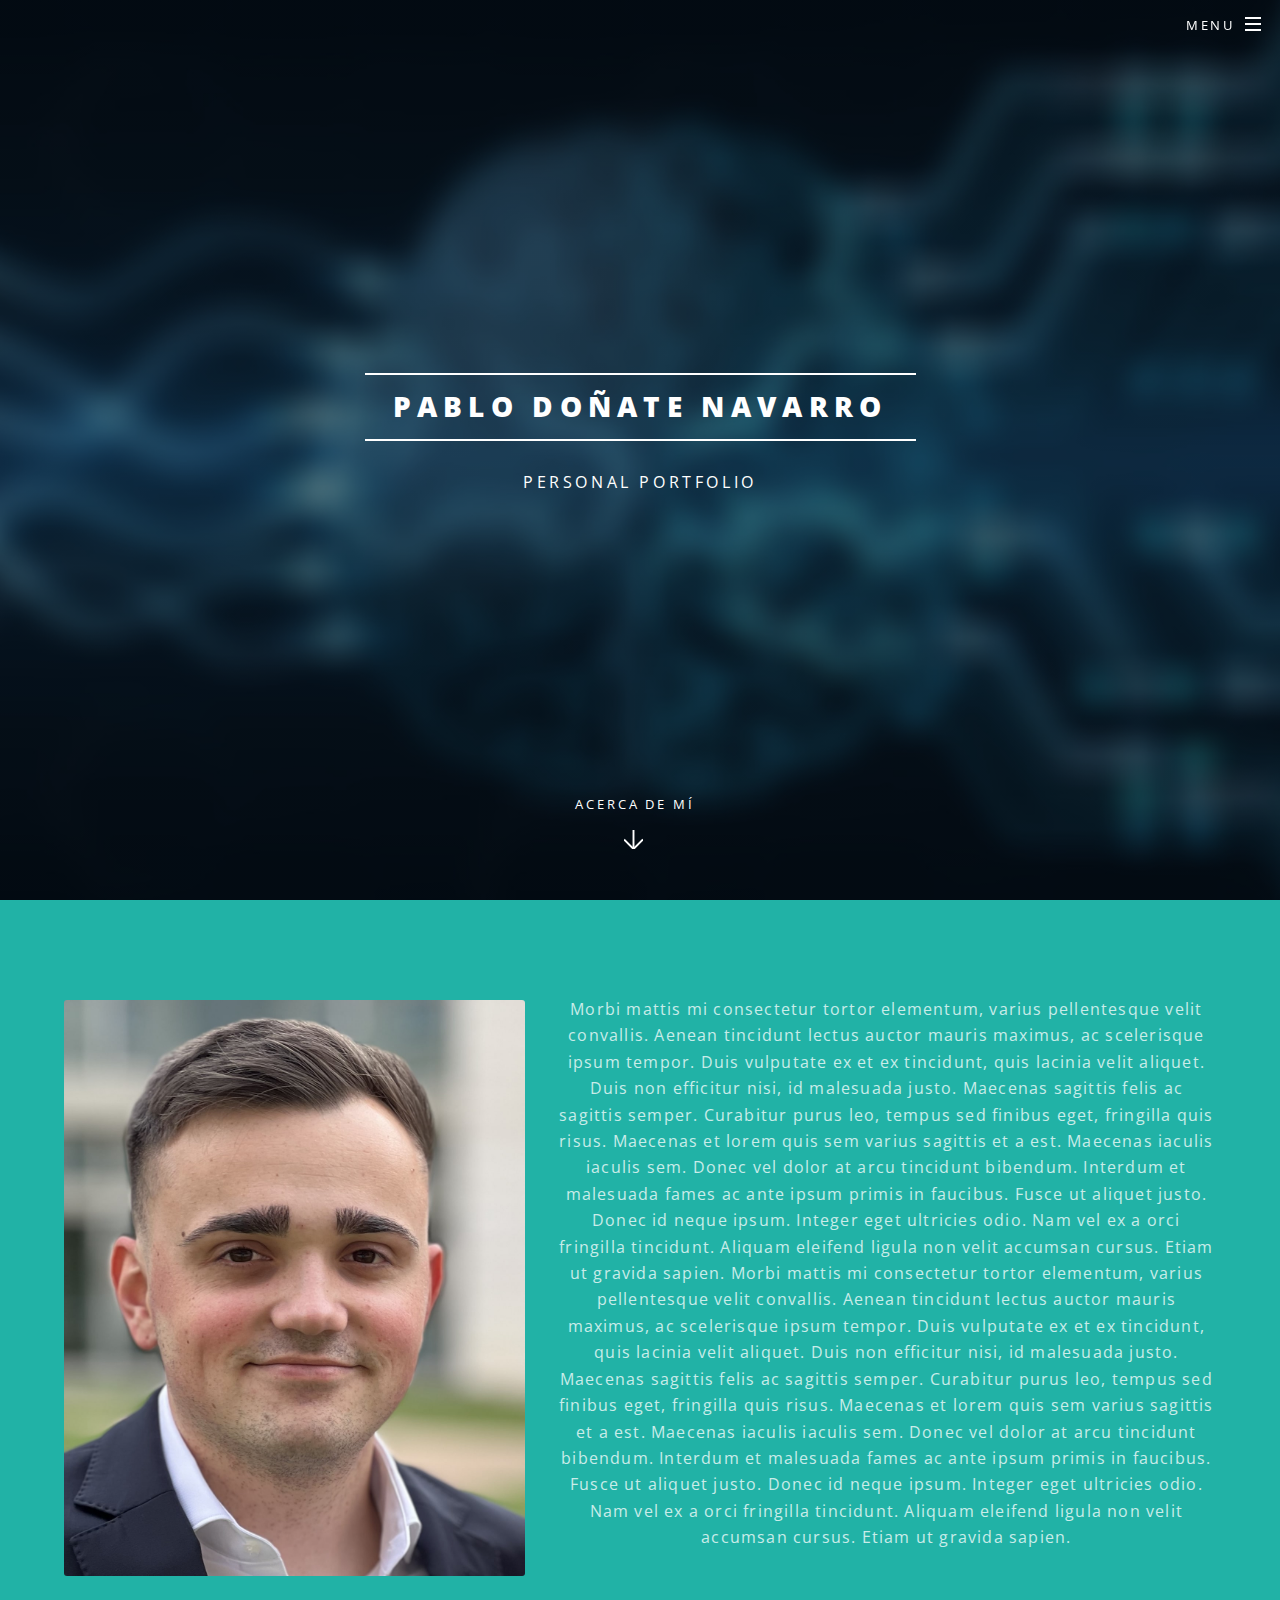
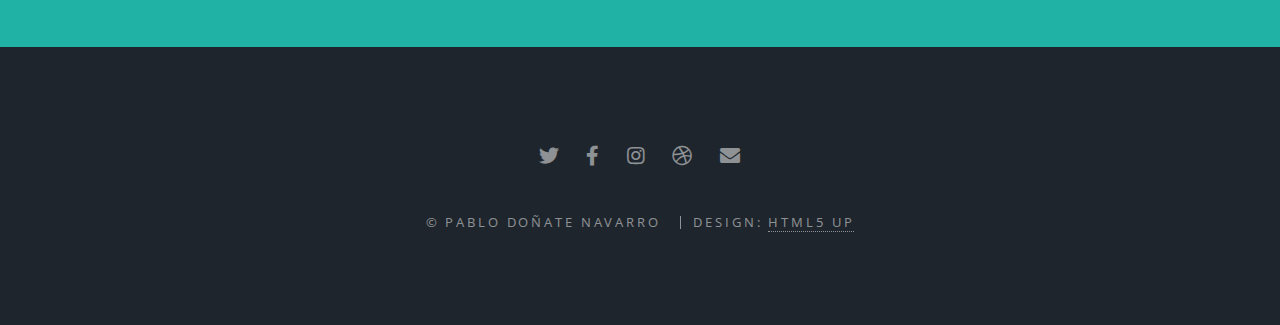
==== commit 107d1b48: "Update index.html" ====
--- a/index.html
+++ b/index.html
@@ -52,7 +52,7 @@
 		<!-- One -->
 		<section id="one" class="wrapper style1 special">
 			<div class="inner text-justify">
-				<p><span class="image left"><img src="images/Foto graduación.png" alt="" /></span>Morbi mattis mi
+				<p><span class="image left"><img src="images/fotoPersonal.jpg" alt="" /></span>Morbi mattis mi
 					consectetur tortor elementum, varius pellentesque velit convallis. Aenean tincidunt lectus
 					auctor mauris maximus, ac scelerisque ipsum tempor. Duis vulputate ex et ex tincidunt, quis
 					lacinia velit aliquet. Duis non efficitur nisi, id malesuada justo. Maecenas sagittis felis
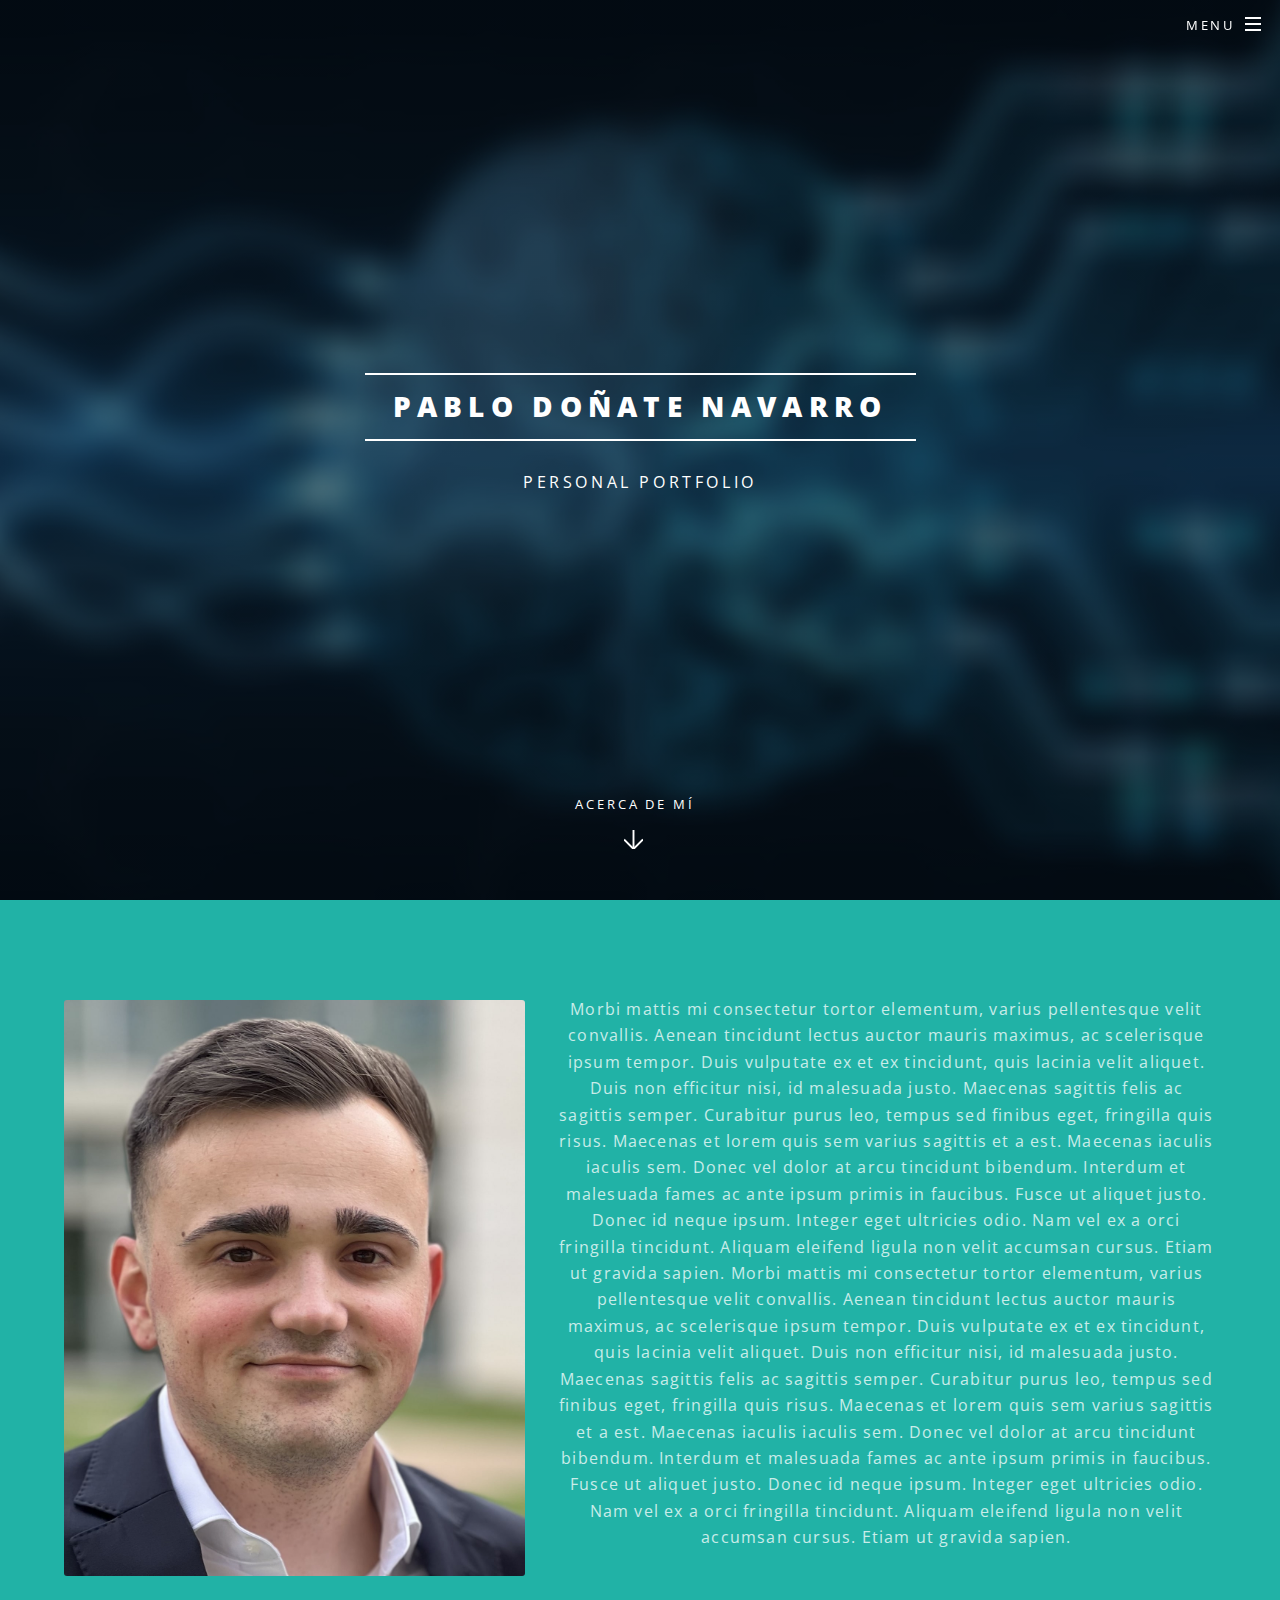
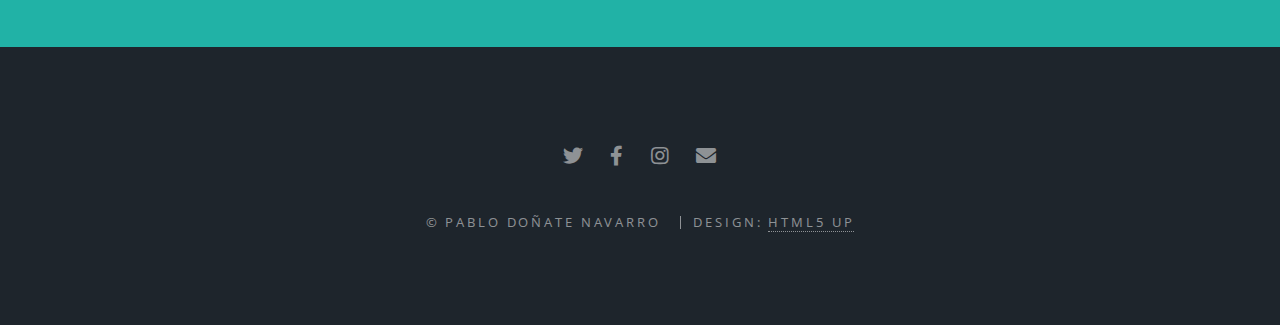
==== commit 87e277a6: "Update index.html" ====
--- a/index.html
+++ b/index.html
@@ -52,7 +52,7 @@
 		<!-- One -->
 		<section id="one" class="wrapper style1 special">
 			<div class="inner text-justify">
-				<p><span class="image left"><img src="images/fotoPersonal.jpg" alt="" /></span>Morbi mattis mi
+				<p class="text-justify"><span class="image left"><img src="images/fotoPersonal.jpg" alt="" /></span>Morbi mattis mi
 					consectetur tortor elementum, varius pellentesque velit convallis. Aenean tincidunt lectus
 					auctor mauris maximus, ac scelerisque ipsum tempor. Duis vulputate ex et ex tincidunt, quis
 					lacinia velit aliquet. Duis non efficitur nisi, id malesuada justo. Maecenas sagittis felis
@@ -76,11 +76,10 @@
 		<!-- Footer -->
 		<footer id="footer">
 			<ul class="icons">
-				<li><a href="#" class="icon brands fa-twitter"><span class="label">Twitter</span></a></li>
-				<li><a href="#" class="icon brands fa-facebook-f"><span class="label">Facebook</span></a></li>
-				<li><a href="#" class="icon brands fa-instagram"><span class="label">Instagram</span></a></li>
-				<li><a href="#" class="icon brands fa-dribbble"><span class="label">Dribbble</span></a></li>
-				<li><a href="#" class="icon solid fa-envelope"><span class="label">Email</span></a></li>
+				<li><a href="https://twitter.com/paab_10" class="icon brands fa-twitter"><span class="label">Twitter</span></a></li>
+				<li><a href="https://www.facebook.com/donate.pablo" class="icon brands fa-facebook-f"><span class="label">Facebook</span></a></li>
+				<li><a href="https://www.instagram.com/paab_10" class="icon brands fa-instagram"><span class="label">Instagram</span></a></li>
+				<li><a href="mailto:pdonate@unizar.es" class="icon solid fa-envelope"><span class="label">Email</span></a></li>
 			</ul>
 			<ul class="copyright">
 				<li>&copy; Pablo Doñate Navarro</li>
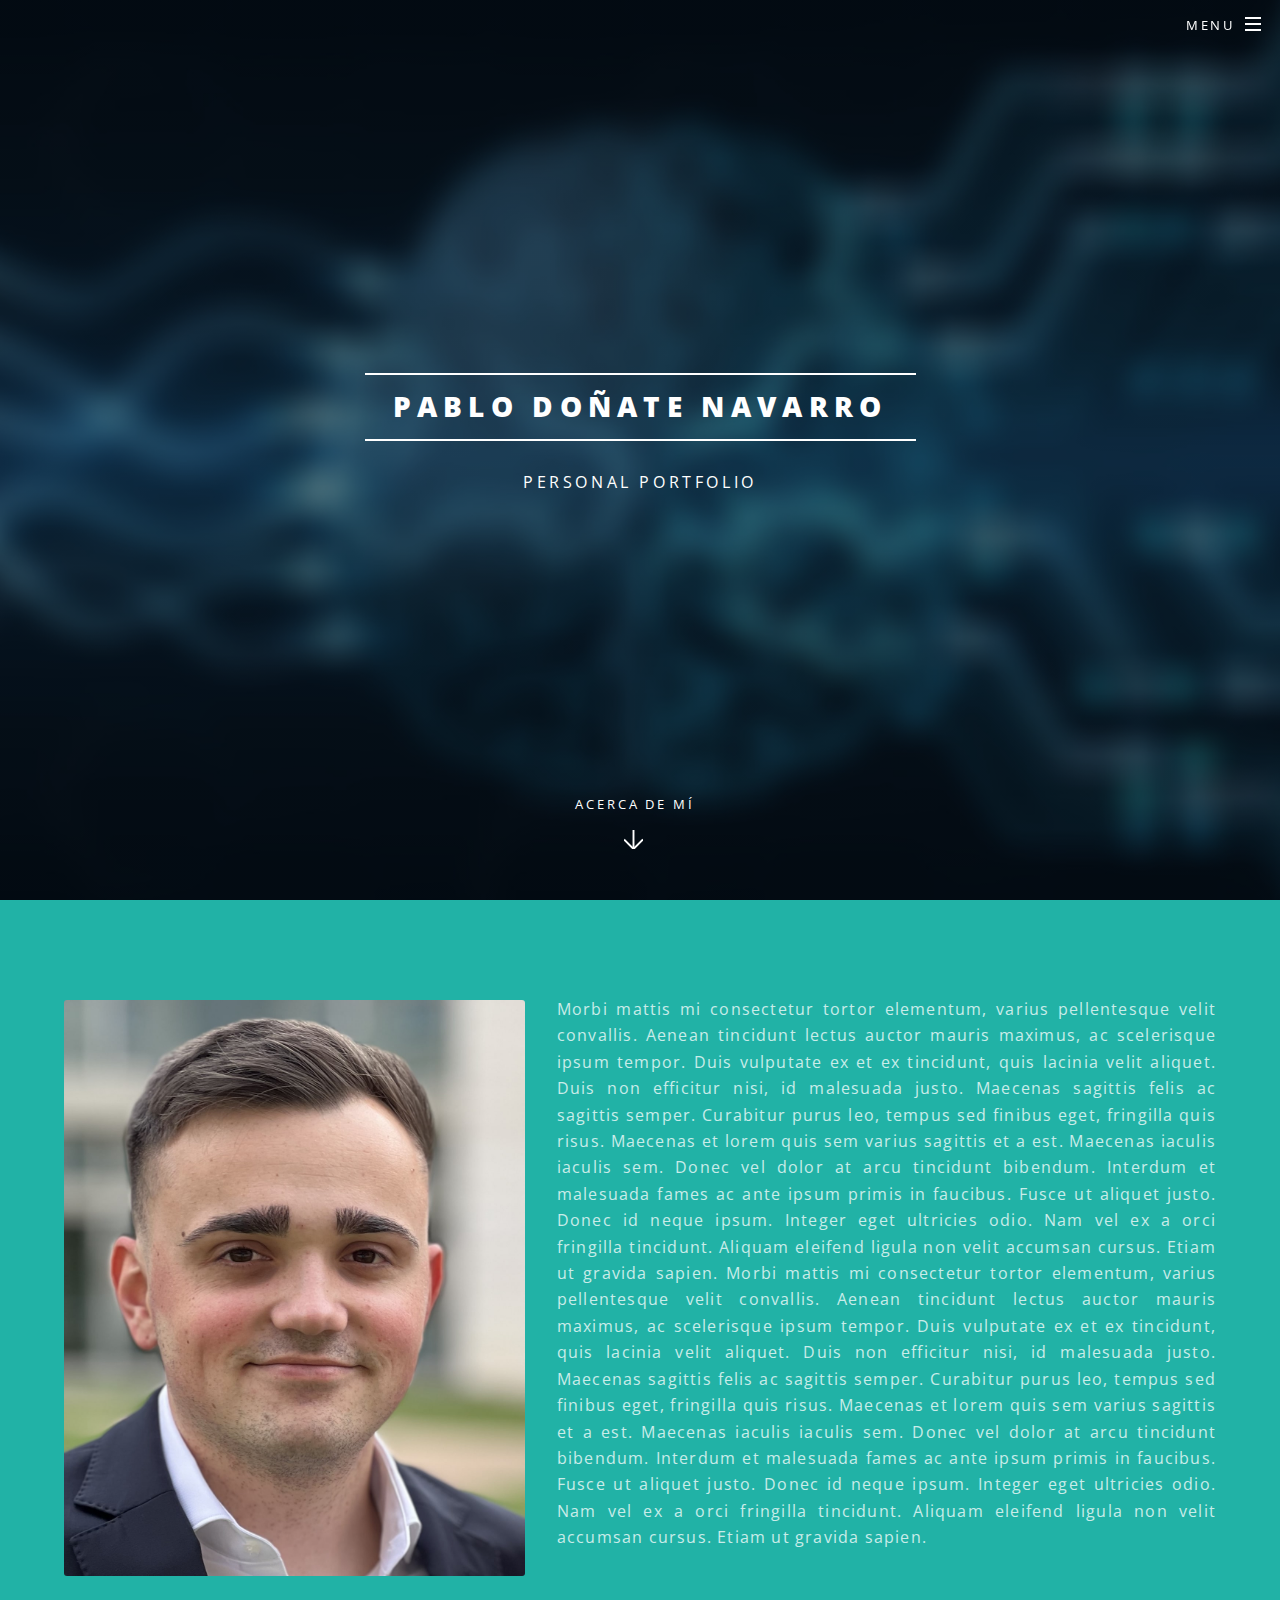
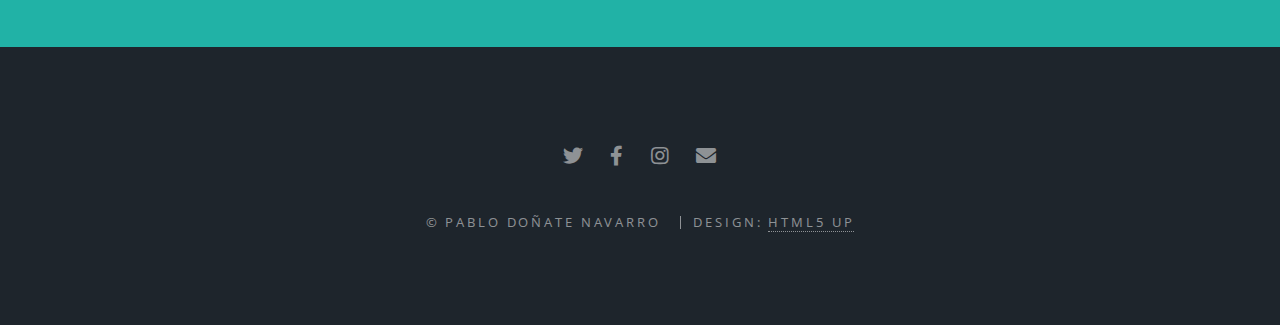
==== commit 8269c383: "Update index.html" ====
--- a/index.html
+++ b/index.html
@@ -30,7 +30,7 @@
 						<a href="#menu" class="menuToggle"><span>Menu</span></a>
 						<div id="menu">
 							<ul>
-								<li><a href="index.html">Home</a></li>
+								<li class="selected"><a href="index.html">Home</a></li>
 								<li><a href="projects.html">Proyectos</a></li>
 								<li><a href="contact.html">Contacto</a></li>
 							</ul>
--- a/assets/css/main.css
+++ b/assets/css/main.css
@@ -1,10 +1,10 @@
 @import url(fontawesome-all.min.css);
 @import url("https://fonts.googleapis.com/css?family=Open+Sans:400,400italic,600,600italic,800,800italic");
 
-/*
-	Spectral by HTML5 UP
-	html5up.net | @ajlkn
-	Free for personal and commercial use under the CCA 3.0 license (html5up.net/license)
+/*
+	Spectral by HTML5 UP
+	html5up.net | @ajlkn
+	Free for personal and commercial use under the CCA 3.0 license (html5up.net/license)
 */
 
 html, body, div, span, applet, object,
@@ -1755,7 +1755,7 @@
 /* Section/Article */
 
 	section.special, article.special {
-		text-align: center;
+		text-align: justify;
 	}
 
 	header p {
@@ -2819,6 +2819,7 @@
 		.wrapper.style1 {
 			background-color: #21b2a6;
 			color: #c8ece9;
+			text-align: justify;
 		}
 
 			.wrapper.style1 strong, .wrapper.style1 b {
